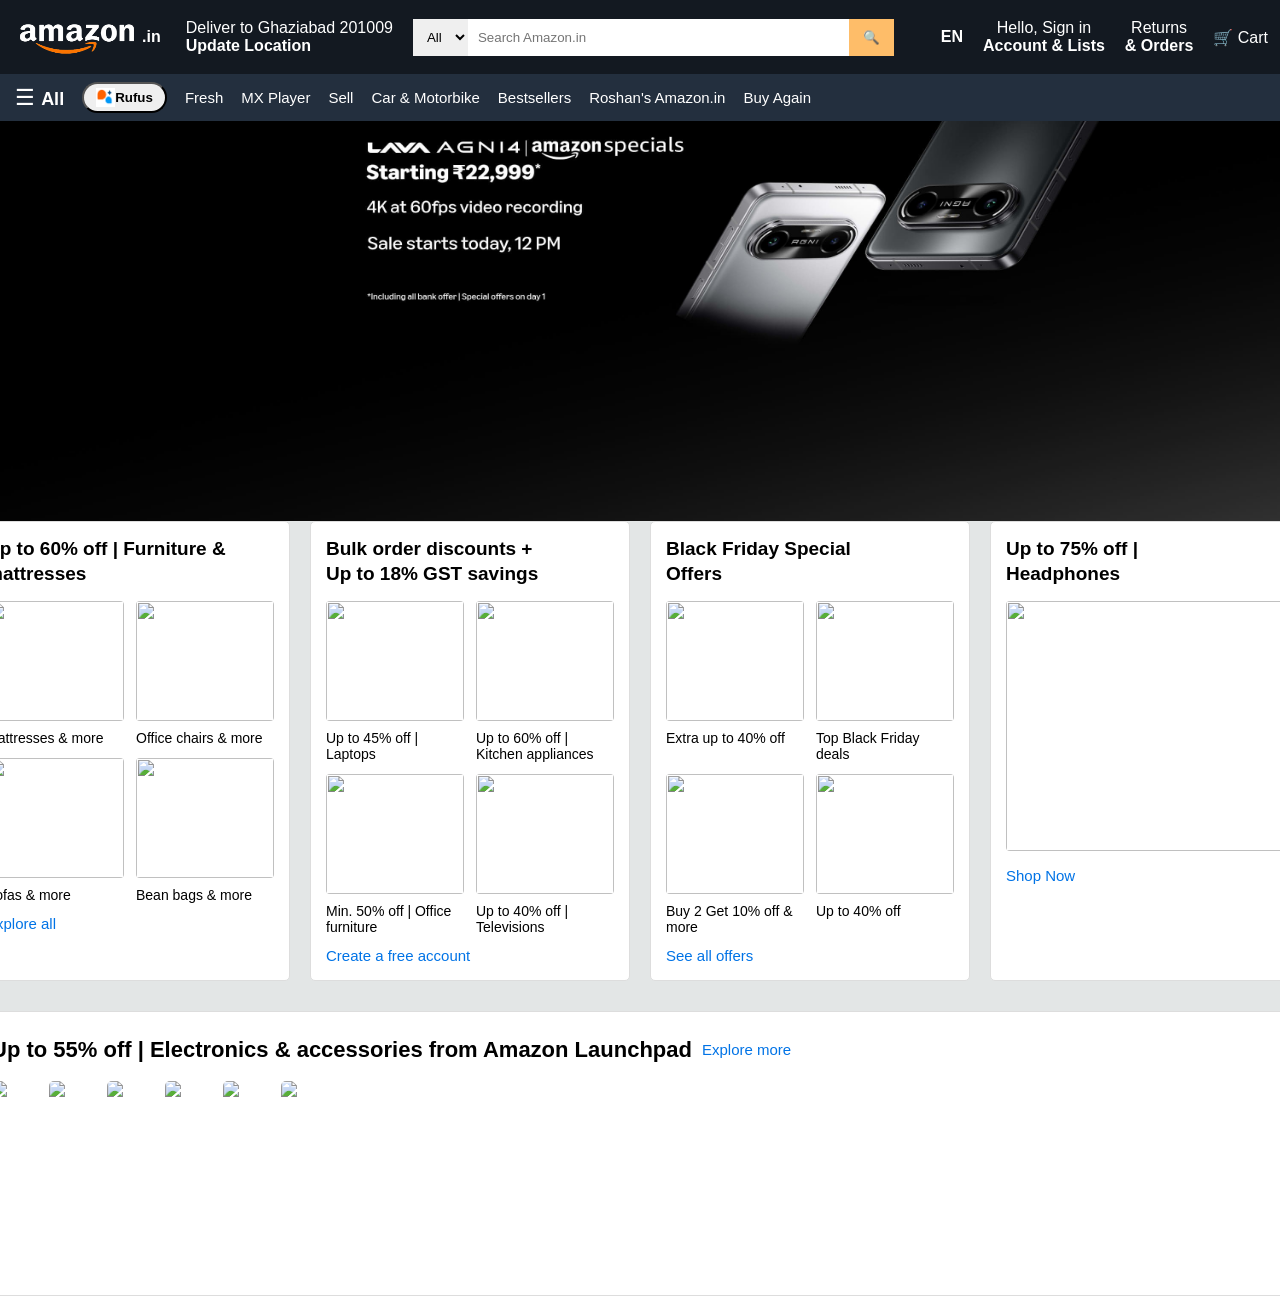
==== amazon.html @ 47388d4d "Amazon" ====
<!DOCTYPE html>
<html lang="en">

<head>
    <meta charset="UTF-8">
    <meta name="viewport" content="width=device-width, initial-scale=1.0">
    <title>Online Shopping Site in India: Shop Online for Mobiles, Books, Watches, Shoes and More - Amazon.in</title>
    <link rel="stylesheet" href="amazon.css">
    <!-- Font Awesome CDN -->
    <link rel="stylesheet" href="https://cdnjs.cloudflare.com/ajax/libs/font-awesome/7.0.1/css/all.min.css" integrity="sha512-2SwdPD6INVrV/lHTZbO2nodKhrnDdJK9/kg2XD1r9uGqPo1cUbujc+IYdlYdEErWNu69gVcYgdxlmVmzTWnetw==" crossorigin="anonymous" referrerpolicy="no-referrer" />
</head>
<link rel="icon" href="https://i.pinimg.com/originals/01/ca/da/01cada77a0a7d326d85b7969fe26a728.jpg">
<link rel="stylesheet" href="https://cdn.jsdelivr.net/gh/junguler/amazon-ember-font/amazonember.css">
</head>

<body>
    <!-- NAVBAR -->
    <header class="navbar">

        <div class="nav-left">

            <div class="logo_container">
                <img class="logo" src="amazon_ico.png" alt="Amazon Logo">
                <span><b>.in</b></span>
            </div>


            <div class="location">
                <p>Deliver to Ghaziabad 201009</p>
                <i class="fa-solid fa-location-dot"></i>
                <strong>Update Location</strong>
            </div>

        </div>

        <div class="nav-center">
            <select class="category">
                <option>All</option>
            </select>
            <input type="text" placeholder="Search Amazon.in">
            <button class="search-btn">🔍</button>
        </div>

        <div class="nav-right">
            <div class="lang">
                <img style="width: 21.6px; height: 16.2px;"
                    src="https://upload.wikimedia.org/wikipedia/en/thumb/4/41/Flag_of_India.svg/1280px-Flag_of_India.svg.png"
                    alt="">
                <h4>EN</h4>
            </div>
            <span><a href="login.html">Hello, Sign in <br>
                <b>Account & Lists</b> <br>
            </a></span>
            <span>Returns <br>
                <b>& Orders</b></span>
            <span class="cart">🛒 Cart</span>
        </div>
        
    </header>
    <div class="subnav">

    <div class="left">
        <div class="menu-icon">&#9776;
             <a href="#"> <b style="font-size: 18px;">All</b></a>
            </div>

          <button style="border-radius: 19px; padding: 4px 12px 4px 12px; display: flex; align-items: center; text-align: center;">
    <img style="width: 19px; height: 19px; display:block; margin:auto;" src="rufus.png" alt="rufus">
    <div><b>Rufus</b></div>
</button>


        <a href="#">Fresh</a>
        <a href="#">MX Player</a>
        <a href="#">Sell</a>
        <a href="#">Car & Motorbike</a>
        <a href="#">Bestsellers</a>
        <a href="#">Roshan's Amazon.in</a>
        <a href="#">Buy Again</a>

    </div>

    <div class="right">
        <img style="width: 400; height: 39;" src="https://m.media-amazon.com/images/G/31/Events/img25/Nimesh/BFCM25_PC_SWM_LN_1x._CB777509482_.jpg" alt="">
    </div>

</div>


    <!-- HERO IMAGE -->
    <section class="hero">
        <img src="product_banner.jpg">
    </section>

    <div class="main_content">
        <div class="product_box">

        <!-- BOX 1 -->
        <div class="box">
            <h2>Up to 60% off | Furniture & mattresses</h2>
            <div class="grid">
                <div class="item">
                    <img
                        src="https://images-eu.ssl-images-amazon.com/images/G/31/IMG20/Furniture/2023/PCQC_new/Mattresses._SY116_CB573440912_.jpg">
                    <p>Mattresses & more</p>
                </div>
                <div class="item">
                    <img
                        src="https://images-eu.ssl-images-amazon.com/images/G/31/IMG20/Furniture/2023/PCQC_new/Office_chairs._SY116_CB573440912_.jpg">
                    <p>Office chairs & more</p>
                </div>
                <div class="item">
                    <img
                        src="https://images-eu.ssl-images-amazon.com/images/G/31/IMG20/Furniture/2023/PCQC_new/Sofas._SY116_CB573440912_.jpg">
                    <p>Sofas & more</p>
                </div>
                <div class="item">
                    <img
                        src="https://images-eu.ssl-images-amazon.com/images/G/31/IMG20/Furniture/2023/PCQC_new/Bean_bags._SY116_CB573440912_.jpg">
                    <p>Bean bags & more</p>
                </div>
            </div>
            <a href="#" class="link">Explore all</a>
        </div>

        <!-- BOX 2 -->
        <div class="box">
            <h2>Bulk order discounts +<br>Up to 18% GST savings</h2>
            <div class="grid">
                <div class="item">
                    <img
                        src="https://images-eu.ssl-images-amazon.com/images/G/31/AmazonBusiness/img25/nov/bau/ain/gw/Laptops_186_116_10._SY116_CB777673831_.jpg">
                    <p>Up to 45% off | Laptops</p>
                </div>
                <div class="item">
                    <img
                        src="https://images-eu.ssl-images-amazon.com/images/G/31/AmazonBusiness/img25/nov/bau/ain/gw/KitchenAppliances_186_116_10._SY116_CB777673831_.jpg">
                    <p>Up to 60% off | Kitchen appliances</p>
                </div>
                <div class="item">
                    <img
                        src="https://images-eu.ssl-images-amazon.com/images/G/31/AmazonBusiness/img25/nov/bau/ain/gw/OfficeChairs_186_116_10._SY116_CB777673831_.jpg">
                    <p>Min. 50% off | Office furniture</p>
                </div>
                <div class="item">
                    <img
                        src="https://images-eu.ssl-images-amazon.com/images/G/31/AmazonBusiness/img25/nov/bau/ain/gw/TV_186_116_10._SY116_CB777675154_.jpg">
                    <p>Up to 40% off | Televisions</p>
                </div>
            </div>
            <a href="#" class="link">Create a free account</a>
        </div>

        <!-- BOX 3 -->
        <div class="box">
            <h2>Black Friday Special<br>Offers</h2>
            <div class="grid">
                <div class="item">
                    <img
                        src="https://images-eu.ssl-images-amazon.com/images/G/31/IN-Events/Shankhadip/AugArt24_Logo_75x75/BFCM25_GW_PC_QC_Coupons_1x_V2._SY116_CB777701842_.jpg">
                    <p>Extra up to 40% off</p>
                </div>
                <div class="item">
                    <img
                        src="https://images-eu.ssl-images-amazon.com/images/G/31/IN-Events/Shankhadip/AugArt24_Logo_75x75/BFCM25_GW_PC_QC_BB_1x_V2._SY116_CB777701842_.jpg">
                    <p>Top Black Friday deals</p>
                </div>
                <div class="item">
                    <img
                        src="https://images-eu.ssl-images-amazon.com/images/G/31/IN-Events/Shankhadip/AugArt24_Logo_75x75/BFCM25_GW_PC_QC_BXGY_1x_V2._SY116_CB777701842_.jpg">
                    <p>Buy 2 Get 10% off & more</p>
                </div>
                <div class="item">
                    <img
                        src="https://images-eu.ssl-images-amazon.com/images/G/31/IN-Events/Shankhadip/AugArt24_Logo_75x75/BFCM25_GW_PC_QC_Combos_1x_V2._SY116_CB777701842_.jpg">
                    <p>Up to 40% off</p>
                </div>
            </div>
            <a href="#" class="link">See all offers</a>
        </div>

        <!-- BOX 4 -->
        <div class="box">
            <h2>Up to 75% off |<br>Headphones</h2>
            <img src="https://images-eu.ssl-images-amazon.com/images/G/31/img24/MSO5/Boat_PC_CC_758x608_1x._SY304_CB564383870_.jpg"
                class="big-img">
            <a href="#" class="link">Shop Now</a>
        </div>

    </div>

    <div class="slider-box">

        <div class="slider-header">
            <h2>Up to 55% off | Electronics & accessories from Amazon Launchpad</h2>
            <a href="#" class="explore">Explore more</a>
        </div>

        <div class="slider">

            <img src="https://m.media-amazon.com/images/I/71YctMdZFwL._AC_SY200_.jpg">
            <img src="https://m.media-amazon.com/images/I/61VNrxxDViL._AC_SY200_.jpg">
            <img src="https://m.media-amazon.com/images/I/610u6b24sTL._AC_SY200_.jpg">
            <img src="https://m.media-amazon.com/images/I/51QBJ9HgzwL._AC_SY200_.jpg">
            <img src="https://m.media-amazon.com/images/I/71FuZ8eekQL._AC_SY200_.jpg">
            <img src="https://m.media-amazon.com/images/I/619C4uZrF3L._AC_SY200_.jpg">

        </div>

    </div>
    </div>

</body>

</html>
---- amazon.css ----
* {
    margin: 0;
    padding: 0;
    box-sizing: border-box;
}

body {
    font-family: "Amazon Ember", Arial, sans-serif;
    background: #E3E6E6;
}

/* NAVBAR */
.navbar {
    display: flex;
    justify-content: space-between;
    align-items: center;
    background: #131921;
    color: white;
    padding: 12px;
}

.nav-left {
    display: flex;
    flex-direction: row;
    align-items: center;
    text-decoration: none;
    gap: 10px;
}

a{
    text-decoration: none;
    color: inherit;
}

.logo_container {
    display: flex;
    flex-direction: row;
    justify-content: center;
    align-items: center;
    
}

.logo {

    width: 130px;
    height: 50px;
}

.location {
    margin-left: 15px;
}

.nav-center {
    display: flex;
    flex: 1;
    margin: 5px 20px;
}

.nav-center input {
    padding: 10px;
    flex: 1;
    border: none;
}

.lang {
    display: flex;
    align-items: center;
    gap: 5px;
}

.category {
    padding: 10px;
    border: none;
}

.search-btn {
    padding: 10px 14px;
    background: #febd69;
    border: none;
    cursor: pointer;
}

.nav-right {
    display: flex;
    align-items: center;
    gap: 20px;
}

.nav-right span {
    text-align: center;
    align-items: center;
}

body {
    margin: 0;
    font-family: Arial, sans-serif;
}

/* SUB NAVBAR */
.subnav {
    background: #232f3e;
    color: white;
    display: flex;
    justify-content: space-between;
    align-items: center;
    padding: 8px 15px;
    font-size: 16px;
    white-space: nowrap;
}

/* LEFT SECTION */
.left {
    display: flex;
    align-items: center;
    gap: 18px;
}

/* MENU ICON */
.menu-icon {
    font-size: 22px;
    cursor: pointer;
}

/* LINKS */
.left a {
    color: #ffffff;
    text-decoration: none;
    font-size: 15px;
}

.left a:hover {
    text-decoration: underline;
}

/* RUFUS LOGO */
.rufus {
    display: flex;
    justify-content: center;
    align-items: center;
    gap: 5px;
}

.rufus img {
    width: 25px;
    height: 25px;
}

/* RIGHT SIDE */
.right {
    display: flex;
    align-items: center;
    gap: 8px;
}

.sale {
    color: #ffffff;
    font-weight: bold;
    font-size: 16px;
    text-decoration: none;
}

.live {
    color: #ffffffb7;
    font-size: 14px;
}

.arrow {
    font-size: 22px;
    color: #ffffff;
}


.hero img {
    width: 100%;
    height: 400px;
    display: block;
}

.main_content {
    display: flex;
    flex-direction: column;
    gap: 30px;
    justify-content: center;
    align-items: center;
}

/* PRODUCT GRID */
.product_box {
    display: flex;
    gap: 20px;
    justify-content: center;
}

/* INDIVIDUAL BOX */
.box {
    width: 320px;
    background: #fff;
    padding: 15px;
    border-radius: 5px;
    border: 1px solid #ddd;
}

/* HEADING */
.box h2 {
    font-size: 19px;
    margin-bottom: 15px;
    line-height: 1.3;
}

/* 2×2 GRID INSIDE BOX */
.grid {
    display: grid;
    grid-template-columns: 1fr 1fr;
    gap: 12px;
}

/* IMAGES */
.item img {
    width: 100%;
    height: 120px;
    object-fit: cover;
    border-radius: 4px;
}

.item p {
    font-size: 14px;
    margin-top: 5px;
}

/* LARGE IMAGE (Headphones box) */
.big-img {
    width: 100%;
    height: 250px;
    object-fit: cover;
    border-radius: 4px;
}

/* LINKS */
.link {
    display: inline-block;
    margin-top: 12px;
    font-size: 15px;
    text-decoration: none;
    color: #0073e6;
}

.link:hover {
    text-decoration: underline;
}

/* OUTER BOX */
.slider-box {
    display: flex;
    flex-direction: column;
    justify-content: center;
    width: 1340px;
    height: 285px;
    background: white;
    padding: 20px;
    border: 1px solid #ddd;
    border-radius: 5px;
    position: relative;
}

/* HEADER TEXT + LINK */
.slider-header {
    display: flex;
    align-items: center;
    gap: 10px;
}

.slider-header h2 {
    font-size: 22px;
    font-weight: 600;
}

.explore {
    color: #0073e6;
    font-size: 15px;
    text-decoration: none;
}

.explore:hover {
    text-decoration: underline;
}

/* SLIDER IMAGES */
.slider {
    margin-top: 18px;
    display: flex;
    gap: 42px;
    overflow-x: scroll;
    scroll-behavior: smooth;
    padding-bottom: 10px;
}

.slider::-webkit-scrollbar {
    display: none;  /* hide scrollbar */
}

.slider img {
    height: 180px;
    width: auto;
    border-radius: 5px;
    flex-shrink: 0;
}

/* RIGHT ARROW */
.arrow {
    position: absolute;
    right: 0;
    top: 50%;
    transform: translateY(-50%);
    width: 45px;
    height: 80px;
    background: white;
    border: 1px solid #ccc;
    border-radius: 5px 0 0 5px;
    font-size: 35px;
    display: flex;
    align-items: center;
    justify-content: center;
    cursor: pointer;
    color: #444;
}
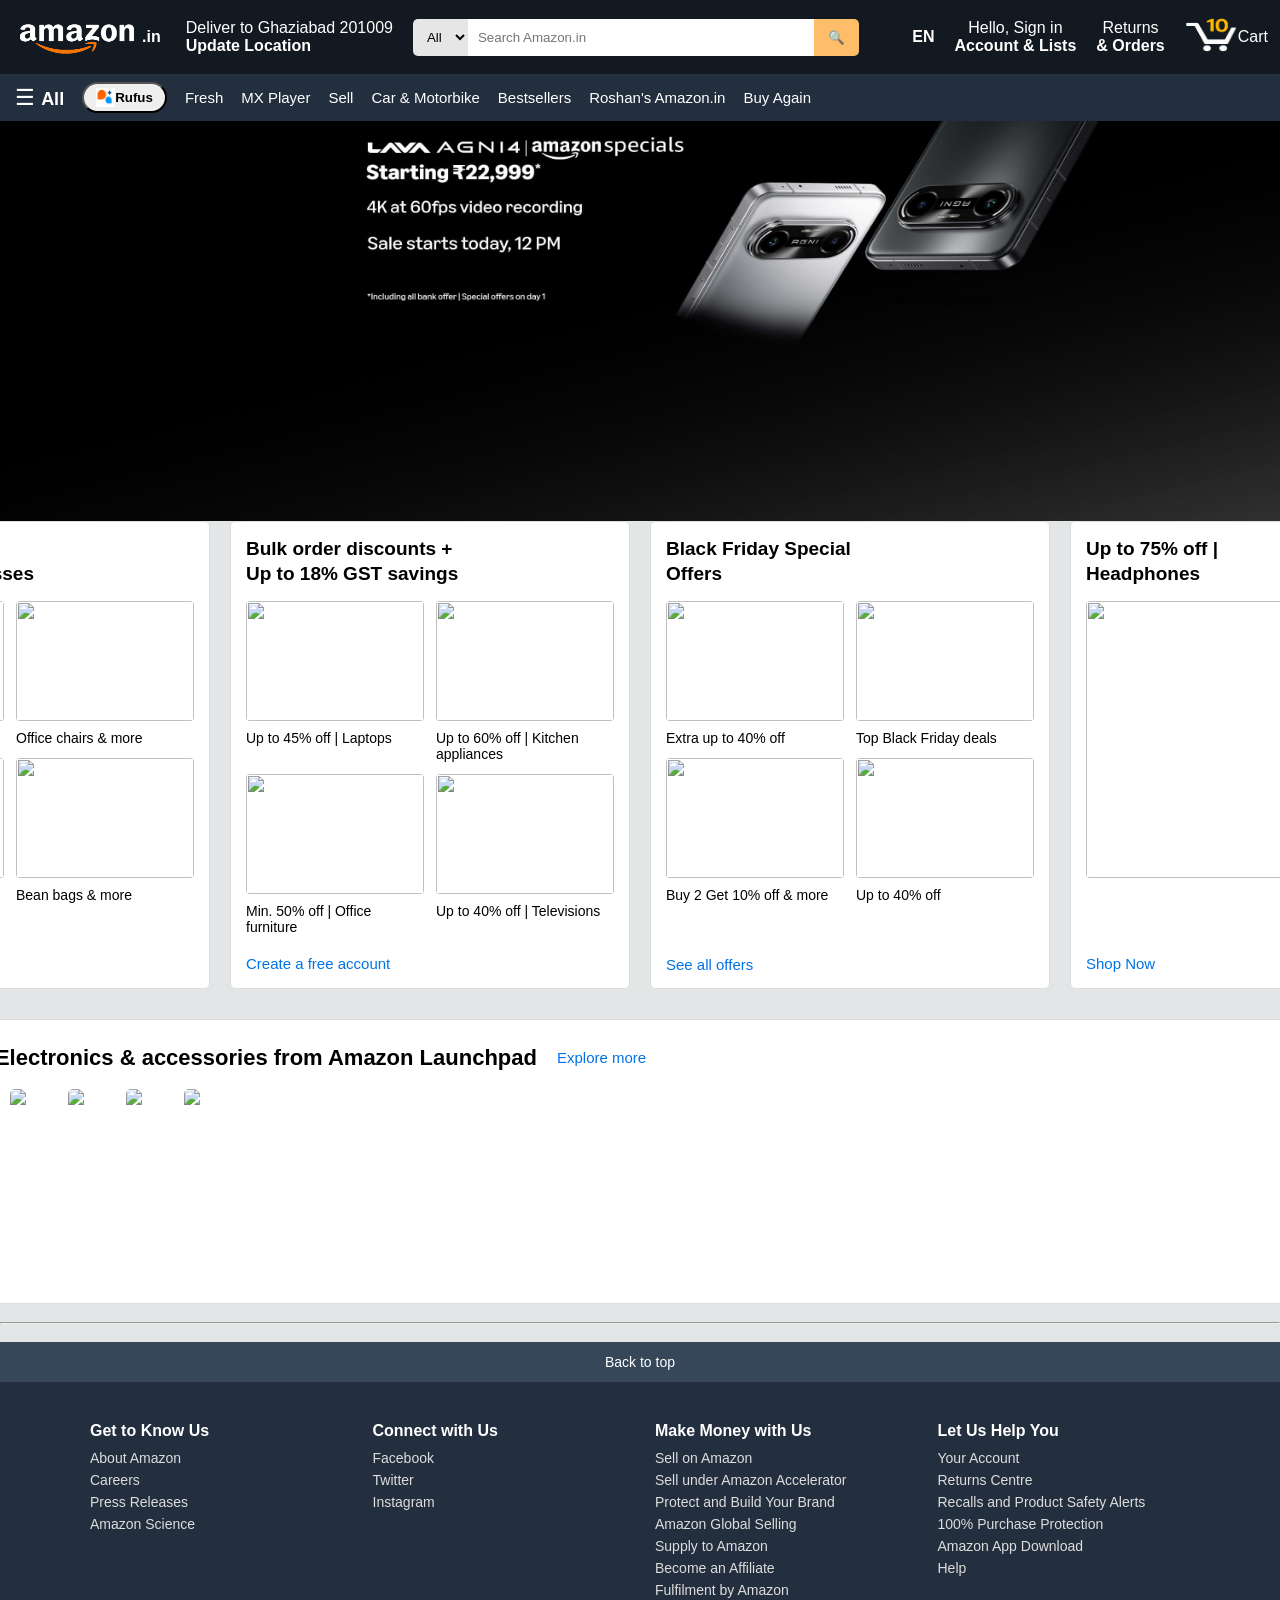
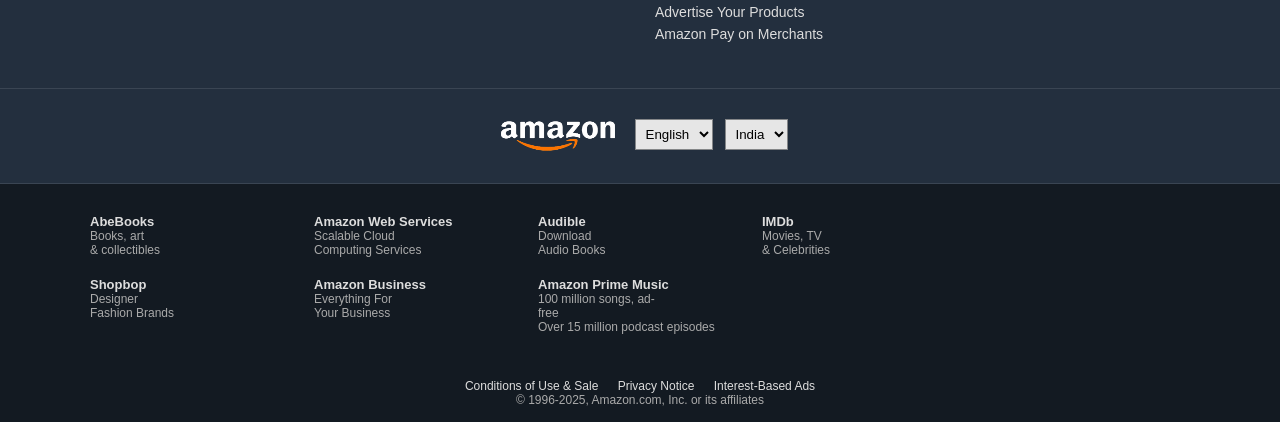
==== commit 1e2f1c1f: "cart" ====
--- a/amazon.html
+++ b/amazon.html
@@ -6,8 +6,8 @@
     <meta name="viewport" content="width=device-width, initial-scale=1.0">
     <title>Online Shopping Site in India: Shop Online for Mobiles, Books, Watches, Shoes and More - Amazon.in</title>
     <link rel="stylesheet" href="amazon.css">
-    <!-- Font Awesome CDN -->
     <link rel="stylesheet" href="https://cdnjs.cloudflare.com/ajax/libs/font-awesome/7.0.1/css/all.min.css" integrity="sha512-2SwdPD6INVrV/lHTZbO2nodKhrnDdJK9/kg2XD1r9uGqPo1cUbujc+IYdlYdEErWNu69gVcYgdxlmVmzTWnetw==" crossorigin="anonymous" referrerpolicy="no-referrer" />
+    <link rel="stylesheet" href="https://cdnjs.cloudflare.com/ajax/libs/font-awesome/5.15.4/css/all.min.css">
 </head>
 <link rel="icon" href="https://i.pinimg.com/originals/01/ca/da/01cada77a0a7d326d85b7969fe26a728.jpg">
 <link rel="stylesheet" href="https://cdn.jsdelivr.net/gh/junguler/amazon-ember-font/amazonember.css">
@@ -48,43 +48,47 @@
                     alt="">
                 <h4>EN</h4>
             </div>
-            <span><a href="login.html">Hello, Sign in <br>
-                <b>Account & Lists</b> <br>
-            </a></span>
+            <span class="login"><a href="login.html">Hello, Sign in <br>
+                    <b>Account & Lists</b> <br>
+                </a></span>
             <span>Returns <br>
                 <b>& Orders</b></span>
-            <span class="cart">🛒 Cart</span>
-        </div>
-        
+            <span class="cart">
+                <img id="img-cart" src="cart.png" alt=""> Cart</span>
+        </div>
+
     </header>
     <div class="subnav">
 
-    <div class="left">
-        <div class="menu-icon">&#9776;
-             <a href="#"> <b style="font-size: 18px;">All</b></a>
-            </div>
-
-          <button style="border-radius: 19px; padding: 4px 12px 4px 12px; display: flex; align-items: center; text-align: center;">
-    <img style="width: 19px; height: 19px; display:block; margin:auto;" src="rufus.png" alt="rufus">
-    <div><b>Rufus</b></div>
-</button>
-
-
-        <a href="#">Fresh</a>
-        <a href="#">MX Player</a>
-        <a href="#">Sell</a>
-        <a href="#">Car & Motorbike</a>
-        <a href="#">Bestsellers</a>
-        <a href="#">Roshan's Amazon.in</a>
-        <a href="#">Buy Again</a>
-
-    </div>
-
-    <div class="right">
-        <img style="width: 400; height: 39;" src="https://m.media-amazon.com/images/G/31/Events/img25/Nimesh/BFCM25_PC_SWM_LN_1x._CB777509482_.jpg" alt="">
-    </div>
-
-</div>
+        <div class="left">
+            <div class="menu-icon">&#9776;
+                <a href="#"> <b style="font-size: 18px;">All</b></a>
+            </div>
+
+            <button
+                style="border-radius: 19px; padding: 4px 12px 4px 12px; display: flex; align-items: center; text-align: center;">
+                <img style="width: 19px; height: 19px; display:block; margin:auto;" src="rufus.png" alt="rufus">
+                <div><b>Rufus</b></div>
+            </button>
+
+
+            <a href="#">Fresh</a>
+            <a href="#">MX Player</a>
+            <a href="#">Sell</a>
+            <a href="#">Car & Motorbike</a>
+            <a href="#">Bestsellers</a>
+            <a href="#">Roshan's Amazon.in</a>
+            <a href="#">Buy Again</a>
+
+        </div>
+
+        <div class="right">
+            <img style="width: 400; height: 39;"
+                src="https://m.media-amazon.com/images/G/31/Events/img25/Nimesh/BFCM25_PC_SWM_LN_1x._CB777509482_.jpg"
+                alt="">
+        </div>
+
+    </div>
 
 
     <!-- HERO IMAGE -->
@@ -95,121 +99,203 @@
     <div class="main_content">
         <div class="product_box">
 
-        <!-- BOX 1 -->
-        <div class="box">
-            <h2>Up to 60% off | Furniture & mattresses</h2>
-            <div class="grid">
-                <div class="item">
-                    <img
-                        src="https://images-eu.ssl-images-amazon.com/images/G/31/IMG20/Furniture/2023/PCQC_new/Mattresses._SY116_CB573440912_.jpg">
-                    <p>Mattresses & more</p>
+            <!-- BOX 1 -->
+            <div class="box">
+                <h2>Up to 60% off | <br> Furniture & mattresses</h2>
+                <div class="grid">
+                    <div class="item">
+                        <img
+                            src="https://images-eu.ssl-images-amazon.com/images/G/31/IMG20/Furniture/2023/PCQC_new/Mattresses._SY116_CB573440912_.jpg">
+                        <p>Mattresses & more</p>
+                    </div>
+                    <div class="item">
+                        <img
+                            src="https://images-eu.ssl-images-amazon.com/images/G/31/IMG20/Furniture/2023/PCQC_new/Office_chairs._SY116_CB573440912_.jpg">
+                        <p>Office chairs & more</p>
+                    </div>
+                    <div class="item">
+                        <img
+                            src="https://images-eu.ssl-images-amazon.com/images/G/31/IMG20/Furniture/2023/PCQC_new/Sofas._SY116_CB573440912_.jpg">
+                        <p>Sofas & more</p>
+                    </div>
+                    <div class="item">
+                        <img
+                            src="https://images-eu.ssl-images-amazon.com/images/G/31/IMG20/Furniture/2023/PCQC_new/Bean_bags._SY116_CB573440912_.jpg">
+                        <p>Bean bags & more</p>
+                    </div>
                 </div>
-                <div class="item">
-                    <img
-                        src="https://images-eu.ssl-images-amazon.com/images/G/31/IMG20/Furniture/2023/PCQC_new/Office_chairs._SY116_CB573440912_.jpg">
-                    <p>Office chairs & more</p>
+                <div class="btn-card">
+                    <a href="#" class="link1">Explore all</a>
+                </div> 
+            </div>
+
+            <!-- BOX 2 -->
+            <div class="box">
+                <h2>Bulk order discounts +<br>Up to 18% GST savings</h2>
+                <div class="grid">
+                    <div class="item">
+                        <img
+                            src="https://images-eu.ssl-images-amazon.com/images/G/31/AmazonBusiness/img25/nov/bau/ain/gw/Laptops_186_116_10._SY116_CB777673831_.jpg">
+                        <p>Up to 45% off | Laptops</p>
+                    </div>
+                    <div class="item">
+                        <img
+                            src="https://images-eu.ssl-images-amazon.com/images/G/31/AmazonBusiness/img25/nov/bau/ain/gw/KitchenAppliances_186_116_10._SY116_CB777673831_.jpg">
+                        <p>Up to 60% off | Kitchen appliances</p>
+                    </div>
+                    <div class="item">
+                        <img
+                            src="https://images-eu.ssl-images-amazon.com/images/G/31/AmazonBusiness/img25/nov/bau/ain/gw/OfficeChairs_186_116_10._SY116_CB777673831_.jpg">
+                        <p>Min. 50% off | Office furniture</p>
+                    </div>
+                    <div class="item">
+                        <img
+                            src="https://images-eu.ssl-images-amazon.com/images/G/31/AmazonBusiness/img25/nov/bau/ain/gw/TV_186_116_10._SY116_CB777675154_.jpg">
+                        <p>Up to 40% off | Televisions</p>
+                    </div>
                 </div>
-                <div class="item">
-                    <img
-                        src="https://images-eu.ssl-images-amazon.com/images/G/31/IMG20/Furniture/2023/PCQC_new/Sofas._SY116_CB573440912_.jpg">
-                    <p>Sofas & more</p>
+                <a href="#" class="link2">Create a free account</a>
+            </div>
+
+            <!-- BOX 3 -->
+            <div class="box">
+                <h2>Black Friday Special<br>Offers</h2>
+                <div class="grid">
+                    <div class="item">
+                        <img
+                            src="https://images-eu.ssl-images-amazon.com/images/G/31/IN-Events/Shankhadip/AugArt24_Logo_75x75/BFCM25_GW_PC_QC_Coupons_1x_V2._SY116_CB777701842_.jpg">
+                        <p>Extra up to 40% off</p>
+                    </div>
+                    <div class="item">
+                        <img
+                            src="https://images-eu.ssl-images-amazon.com/images/G/31/IN-Events/Shankhadip/AugArt24_Logo_75x75/BFCM25_GW_PC_QC_BB_1x_V2._SY116_CB777701842_.jpg">
+                        <p>Top Black Friday deals</p>
+                    </div>
+                    <div class="item">
+                        <img
+                            src="https://images-eu.ssl-images-amazon.com/images/G/31/IN-Events/Shankhadip/AugArt24_Logo_75x75/BFCM25_GW_PC_QC_BXGY_1x_V2._SY116_CB777701842_.jpg">
+                        <p>Buy 2 Get 10% off & more</p>
+                    </div>
+                    <div class="item">
+                        <img
+                            src="https://images-eu.ssl-images-amazon.com/images/G/31/IN-Events/Shankhadip/AugArt24_Logo_75x75/BFCM25_GW_PC_QC_Combos_1x_V2._SY116_CB777701842_.jpg">
+                        <p>Up to 40% off</p>
+                    </div>
                 </div>
-                <div class="item">
-                    <img
-                        src="https://images-eu.ssl-images-amazon.com/images/G/31/IMG20/Furniture/2023/PCQC_new/Bean_bags._SY116_CB573440912_.jpg">
-                    <p>Bean bags & more</p>
-                </div>
-            </div>
-            <a href="#" class="link">Explore all</a>
-        </div>
-
-        <!-- BOX 2 -->
-        <div class="box">
-            <h2>Bulk order discounts +<br>Up to 18% GST savings</h2>
-            <div class="grid">
-                <div class="item">
-                    <img
-                        src="https://images-eu.ssl-images-amazon.com/images/G/31/AmazonBusiness/img25/nov/bau/ain/gw/Laptops_186_116_10._SY116_CB777673831_.jpg">
-                    <p>Up to 45% off | Laptops</p>
-                </div>
-                <div class="item">
-                    <img
-                        src="https://images-eu.ssl-images-amazon.com/images/G/31/AmazonBusiness/img25/nov/bau/ain/gw/KitchenAppliances_186_116_10._SY116_CB777673831_.jpg">
-                    <p>Up to 60% off | Kitchen appliances</p>
-                </div>
-                <div class="item">
-                    <img
-                        src="https://images-eu.ssl-images-amazon.com/images/G/31/AmazonBusiness/img25/nov/bau/ain/gw/OfficeChairs_186_116_10._SY116_CB777673831_.jpg">
-                    <p>Min. 50% off | Office furniture</p>
-                </div>
-                <div class="item">
-                    <img
-                        src="https://images-eu.ssl-images-amazon.com/images/G/31/AmazonBusiness/img25/nov/bau/ain/gw/TV_186_116_10._SY116_CB777675154_.jpg">
-                    <p>Up to 40% off | Televisions</p>
-                </div>
-            </div>
-            <a href="#" class="link">Create a free account</a>
-        </div>
-
-        <!-- BOX 3 -->
-        <div class="box">
-            <h2>Black Friday Special<br>Offers</h2>
-            <div class="grid">
-                <div class="item">
-                    <img
-                        src="https://images-eu.ssl-images-amazon.com/images/G/31/IN-Events/Shankhadip/AugArt24_Logo_75x75/BFCM25_GW_PC_QC_Coupons_1x_V2._SY116_CB777701842_.jpg">
-                    <p>Extra up to 40% off</p>
-                </div>
-                <div class="item">
-                    <img
-                        src="https://images-eu.ssl-images-amazon.com/images/G/31/IN-Events/Shankhadip/AugArt24_Logo_75x75/BFCM25_GW_PC_QC_BB_1x_V2._SY116_CB777701842_.jpg">
-                    <p>Top Black Friday deals</p>
-                </div>
-                <div class="item">
-                    <img
-                        src="https://images-eu.ssl-images-amazon.com/images/G/31/IN-Events/Shankhadip/AugArt24_Logo_75x75/BFCM25_GW_PC_QC_BXGY_1x_V2._SY116_CB777701842_.jpg">
-                    <p>Buy 2 Get 10% off & more</p>
-                </div>
-                <div class="item">
-                    <img
-                        src="https://images-eu.ssl-images-amazon.com/images/G/31/IN-Events/Shankhadip/AugArt24_Logo_75x75/BFCM25_GW_PC_QC_Combos_1x_V2._SY116_CB777701842_.jpg">
-                    <p>Up to 40% off</p>
-                </div>
-            </div>
-            <a href="#" class="link">See all offers</a>
-        </div>
-
-        <!-- BOX 4 -->
-        <div class="box">
-            <h2>Up to 75% off |<br>Headphones</h2>
-            <img src="https://images-eu.ssl-images-amazon.com/images/G/31/img24/MSO5/Boat_PC_CC_758x608_1x._SY304_CB564383870_.jpg"
-                class="big-img">
-            <a href="#" class="link">Shop Now</a>
-        </div>
-
-    </div>
-
-    <div class="slider-box">
-
-        <div class="slider-header">
-            <h2>Up to 55% off | Electronics & accessories from Amazon Launchpad</h2>
-            <a href="#" class="explore">Explore more</a>
-        </div>
-
-        <div class="slider">
-
-            <img src="https://m.media-amazon.com/images/I/71YctMdZFwL._AC_SY200_.jpg">
-            <img src="https://m.media-amazon.com/images/I/61VNrxxDViL._AC_SY200_.jpg">
-            <img src="https://m.media-amazon.com/images/I/610u6b24sTL._AC_SY200_.jpg">
-            <img src="https://m.media-amazon.com/images/I/51QBJ9HgzwL._AC_SY200_.jpg">
-            <img src="https://m.media-amazon.com/images/I/71FuZ8eekQL._AC_SY200_.jpg">
-            <img src="https://m.media-amazon.com/images/I/619C4uZrF3L._AC_SY200_.jpg">
-
-        </div>
-
-    </div>
+                <a href="#" class="link3">See all offers</a>
+            </div>
+
+            <!-- BOX 4 -->
+            <div class="box">
+                <h2>Up to 75% off |<br>Headphones</h2>
+                <img src="https://images-eu.ssl-images-amazon.com/images/G/31/img24/MSO5/Boat_PC_CC_758x608_1x._SY304_CB564383870_.jpg"
+                    class="big-img">
+                <a href="#" class="link4">Shop Now</a>
+            </div>
+
+        </div>
+
+        <div class="slider-box">
+
+            <div class="slider-header">
+                <h2>Up to 55% off | Electronics & accessories from Amazon Launchpad</h2>
+                <a href="#" class="explore">Explore more</a>
+            </div>
+
+            <div class="slider">
+
+                <img src="https://m.media-amazon.com/images/I/71YctMdZFwL._AC_SY200_.jpg">
+                <img src="https://m.media-amazon.com/images/I/61VNrxxDViL._AC_SY200_.jpg">
+                <img src="https://m.media-amazon.com/images/I/610u6b24sTL._AC_SY200_.jpg">
+                <img src="https://m.media-amazon.com/images/I/51QBJ9HgzwL._AC_SY200_.jpg">
+                <img src="https://m.media-amazon.com/images/I/71FuZ8eekQL._AC_SY200_.jpg">
+                <img src="https://m.media-amazon.com/images/I/619C4uZrF3L._AC_SY200_.jpg">
+                <img src="https://m.media-amazon.com/images/I/71h7fLNEQPL._AC_SY195_.jpg">
+
+            </div>
+
+        </div>
+    </div>
+    
+    <br>
+        <hr>
+    <br>
+
+    <div class="footer-top">Back to top</div>
+
+    <footer class="footer-main">
+        <div class="footer-cols">
+            <div>
+                <h4>Get to Know Us</h4>
+                <a href="#">About Amazon</a>
+                <a href="#">Careers</a>
+                <a href="#">Press Releases</a>
+                <a href="#">Amazon Science</a>
+            </div>
+            <div>
+                <h4>Connect with Us</h4>
+                <a href="#">Facebook</a>
+                <a href="#">Twitter</a>
+                <a href="#">Instagram</a>
+            </div>
+            <div>
+                <h4>Make Money with Us</h4>
+                <a href="#">Sell on Amazon</a>
+                <a href="#">Sell under Amazon Accelerator</a>
+                <a href="#">Protect and Build Your Brand</a>
+                <a href="#">Amazon Global Selling</a>
+                <a href="#">Supply to Amazon</a>
+                <a href="#">Become an Affiliate</a>
+                <a href="#">Fulfilment by Amazon</a>
+                <a href="#">Advertise Your Products</a>
+                <a href="#">Amazon Pay on Merchants</a>
+            </div>
+            <div>
+                <h4>Let Us Help You</h4>
+                <a href="#">Your Account</a>
+                <a href="#">Returns Centre</a>
+                <a href="#">Recalls and Product Safety Alerts</a>
+                <a href="#">100% Purchase Protection</a>
+                <a href="#">Amazon App Download</a>
+                <a href="#">Help</a>
+            </div>
+        </div>
+    </footer>
+
+    <div class="footer-mid">
+        <div class="lang">
+            <span class="logo">
+                <img class="logo" src="amazon_ico.png" alt="">
+            </span>
+            <select>
+                <option>English</option>
+            </select>
+            <select>
+                <img src="" alt="">
+                <option>India</option>
+            </select>
+        </div>
+    </div>
+
+    <div class="footer-services">
+        <div class="services-grid">
+            <div><strong>AbeBooks</strong><span>Books, art <br> & collectibles</span></div>
+            <div><strong>Amazon Web Services</strong><span>Scalable Cloud <br> Computing Services</span></div>
+            <div><strong>Audible</strong><span>Download <br> Audio Books</span></div>
+            <div><strong>IMDb</strong><span>Movies, TV <br> & Celebrities</span></div>
+            <br>
+            <div><strong>Shopbop</strong><span>Designer <br> Fashion Brands</span></div>
+            <div><strong>Amazon Business</strong><span>Everything For <br> Your Business</span></div>
+            <div><strong>Amazon Prime Music</strong><span>100 million songs, ad‑ <br>free <br> Over 15 million podcast episodes</span></div>
+        </div>
+    </div>
+
+    <div class="footer-bottom">
+        <a href="#">Conditions of Use & Sale</a>
+        <a href="#">Privacy Notice</a>
+        <a href="#">Interest‑Based Ads</a><br>
+        © 1996‑2025, Amazon.com, Inc. or its affiliates
     </div>
 
 </body>
-
 </html>
--- a/amazon.css
+++ b/amazon.css
@@ -5,7 +5,7 @@
 }
 
 body {
-    font-family: "Amazon Ember", Arial, sans-serif;
+    font-family: Arial, Helvetica, sans-serif;
     background: #E3E6E6;
 }
 
@@ -27,17 +27,12 @@
     gap: 10px;
 }
 
-a{
-    text-decoration: none;
-    color: inherit;
-}
-
 .logo_container {
     display: flex;
     flex-direction: row;
     justify-content: center;
     align-items: center;
-    
+
 }
 
 .logo {
@@ -71,12 +66,14 @@
 .category {
     padding: 10px;
     border: none;
+    border-radius: 5px 0 0 5px;
 }
 
 .search-btn {
     padding: 10px 14px;
     background: #febd69;
     border: none;
+    border-radius: 0 5px 5px 0;
     cursor: pointer;
 }
 
@@ -91,9 +88,19 @@
     align-items: center;
 }
 
-body {
-    margin: 0;
-    font-family: Arial, sans-serif;
+a{
+    text-decoration: none;
+    color: white;
+
+}
+
+.cart{
+    display: flex;  
+}
+
+#img-cart{
+    width: 53px;
+    height: 50px;
 }
 
 /* SUB NAVBAR */
@@ -121,7 +128,6 @@
     cursor: pointer;
 }
 
-/* LINKS */
 .left a {
     color: #ffffff;
     text-decoration: none;
@@ -184,7 +190,7 @@
     align-items: center;
 }
 
-/* PRODUCT GRID */
+/* PRODUCT */
 .product_box {
     display: flex;
     gap: 20px;
@@ -193,7 +199,7 @@
 
 /* INDIVIDUAL BOX */
 .box {
-    width: 320px;
+    width: 400px;
     background: #fff;
     padding: 15px;
     border-radius: 5px;
@@ -206,6 +212,7 @@
     margin-bottom: 15px;
     line-height: 1.3;
 }
+
 
 /* 2×2 GRID INSIDE BOX */
 .grid {
@@ -230,15 +237,36 @@
 /* LARGE IMAGE (Headphones box) */
 .big-img {
     width: 100%;
-    height: 250px;
+    height: 277px;
     object-fit: cover;
     border-radius: 4px;
 }
 
 /* LINKS */
-.link {
-    display: inline-block;
-    margin-top: 12px;
+.link1 {
+    display: flex;
+    margin-top: 50px;
+    font-size: 15px;
+    text-decoration: none;
+    color: #0073e6;
+}
+.link2 {
+    display: flex;
+    margin-top: 20px;
+    font-size: 15px;
+    text-decoration: none;
+    color: #0073e6;
+}
+.link3 {
+    display: flex;
+    margin-top: 53px;
+    font-size: 15px;
+    text-decoration: none;
+    color: #0073e6;
+}
+.link4 {
+    display: flex;
+    margin-top: 73px;
     font-size: 15px;
     text-decoration: none;
     color: #0073e6;
@@ -253,7 +281,7 @@
     display: flex;
     flex-direction: column;
     justify-content: center;
-    width: 1340px;
+    width: 1650px;
     height: 285px;
     background: white;
     padding: 20px;
@@ -266,7 +294,7 @@
 .slider-header {
     display: flex;
     align-items: center;
-    gap: 10px;
+    gap: 20px;
 }
 
 .slider-header h2 {
@@ -295,7 +323,8 @@
 }
 
 .slider::-webkit-scrollbar {
-    display: none;  /* hide scrollbar */
+    display: none;
+    /* hide scrollbar */
 }
 
 .slider img {
@@ -323,3 +352,108 @@
     cursor: pointer;
     color: #444;
 }
+
+.footer-top {
+    background: #37475a;
+    color: #fff;
+    text-align: center;
+    padding: 12px;
+    font-size: 14px;
+    cursor: pointer
+}
+
+.footer-main {
+    background: #232f3e;
+    color: #fff;
+    padding: 40px 20px
+}
+
+.footer-cols {
+    display: grid;
+    grid-template-columns: repeat(auto-fit, minmax(180px, 1fr));
+    gap: 30px;
+    max-width: 1100px;
+    margin: auto
+}
+
+.footer-cols h4 {
+    margin-bottom: 10px;
+    font-size: 16px
+}
+
+.footer-cols a {
+    display: block;
+    color: #ddd;
+    font-size: 14px;
+    text-decoration: none;
+    margin: 6px 0
+}
+
+.footer-cols a:hover {
+    text-decoration: underline
+}
+
+.footer-mid {
+    background: #232f3e;
+    border-top: 1px solid #3a4553;
+    border-bottom: 1px solid #3a4553;
+    padding: 20px;
+    text-align: center
+}
+
+.lang {
+    display: inline-flex;
+    align-items: center;
+    gap: 12px
+}
+
+.logo {
+    font-size: 22px;
+    font-weight: bold
+}
+
+select {
+    background: #e6e6e6;
+    color: black;
+    border: 1px solid #848688;
+    padding: 6px
+}
+
+.footer-services {
+    background: #131a22;
+    color: #ddd;
+    padding: 30px 20px
+}
+
+.services-grid {
+    display: grid;
+    grid-template-columns: repeat(auto-fit, minmax(200px, 1fr));
+    gap: 20px;
+    max-width: 1100px;
+    margin: auto;
+    font-size: 13px
+}
+
+.services-grid span {
+    display: block;
+    color: #aaa;
+    font-size: 12px
+}
+
+.footer-bottom {
+    background: #131a22;
+    color: #aaa;
+    text-align: center;
+    font-size: 12px;
+    padding: 15px
+}
+
+.footer-bottom a {
+    color: #ddd;
+    text-decoration: none;
+    margin: 0 8px
+}
+
+.footer-bottom a:hover {
+    text-decoration: underline
+}
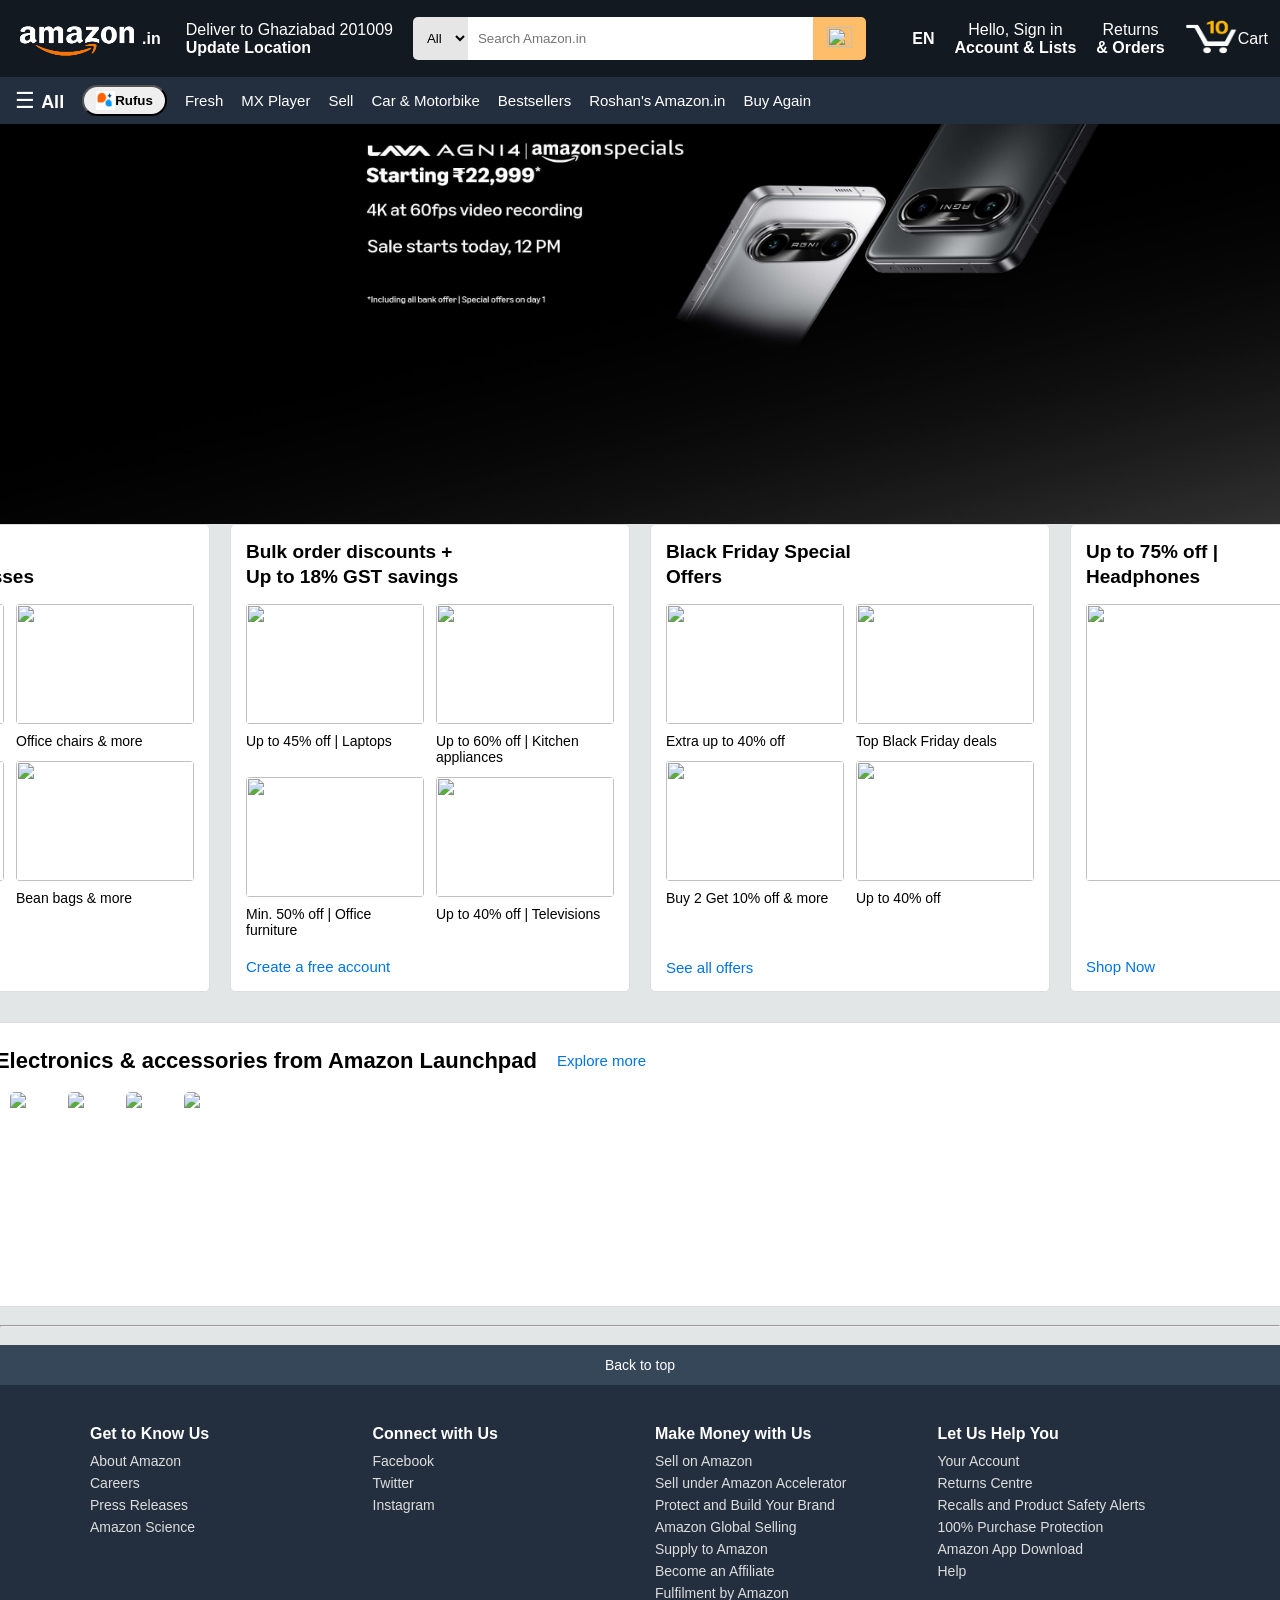
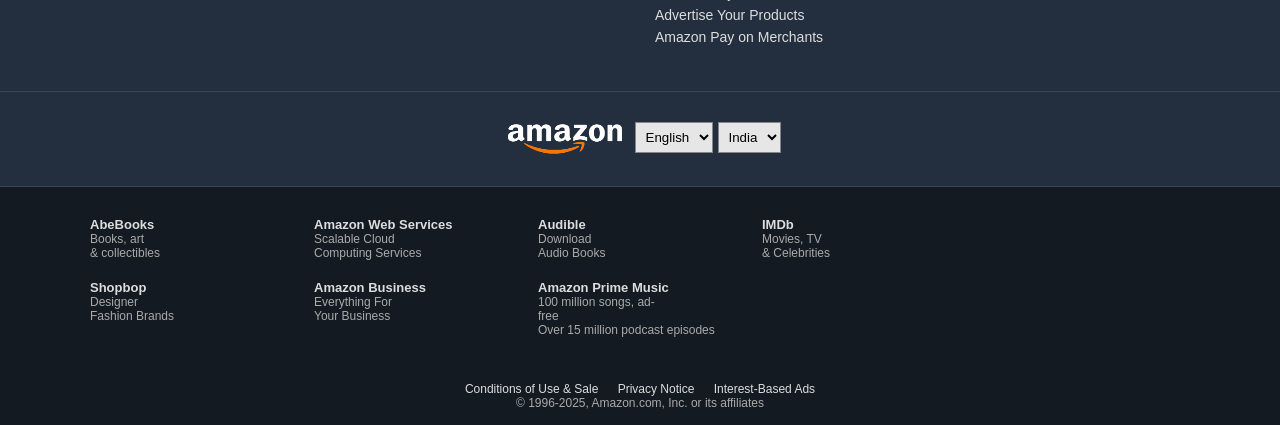
==== commit dc2b24b7: "search" ====
--- a/amazon.html
+++ b/amazon.html
@@ -38,7 +38,7 @@
                 <option>All</option>
             </select>
             <input type="text" placeholder="Search Amazon.in">
-            <button class="search-btn">🔍</button>
+            <button class="search-btn"><img id="search-btn-ico" src="https://cdn.icon-icons.com/icons2/2839/PNG/512/preferences_system_search_icon_180956.png" alt=""></button>
         </div>
 
         <div class="nav-right">
--- a/amazon.css
+++ b/amazon.css
@@ -75,6 +75,11 @@
     border: none;
     border-radius: 0 5px 5px 0;
     cursor: pointer;
+}
+
+#search-btn-ico{
+    width: 25px;
+    height: 20px;
 }
 
 .nav-right {
@@ -404,7 +409,6 @@
 .lang {
     display: inline-flex;
     align-items: center;
-    gap: 12px
 }
 
 .logo {
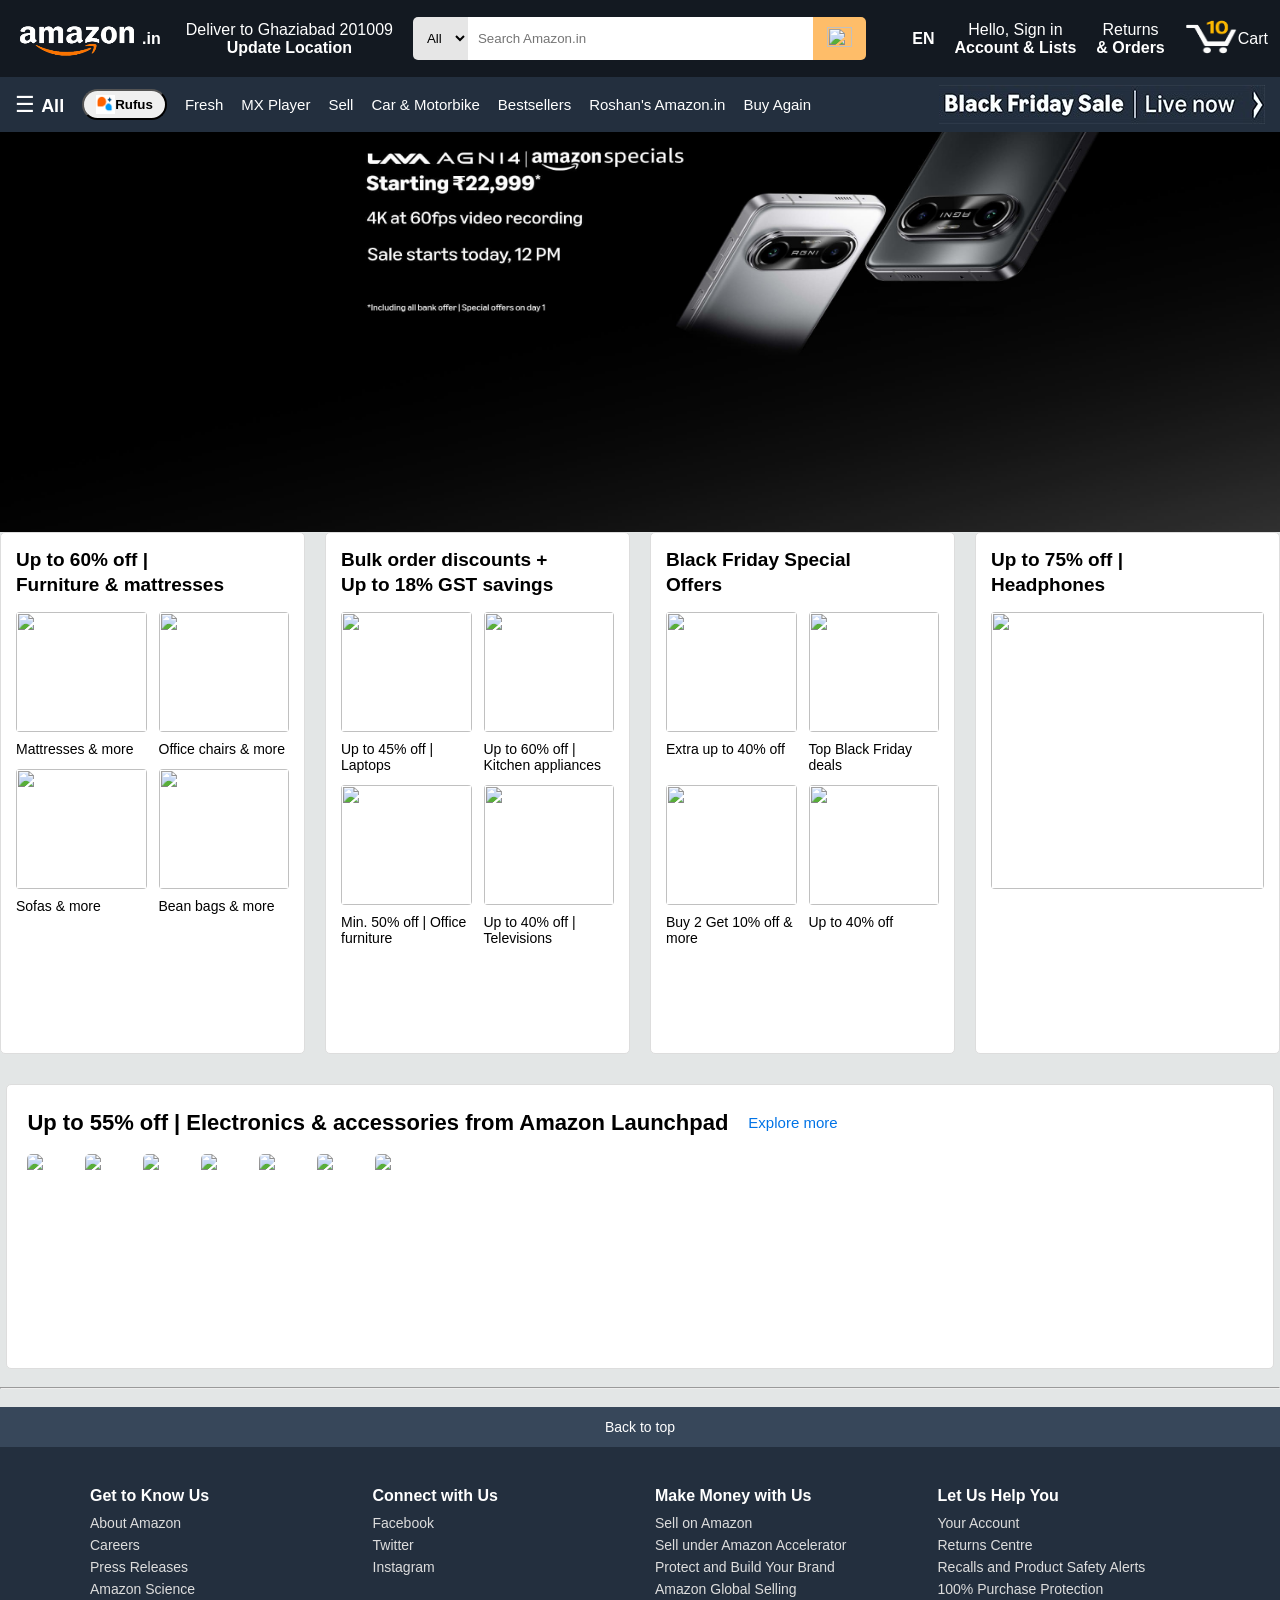
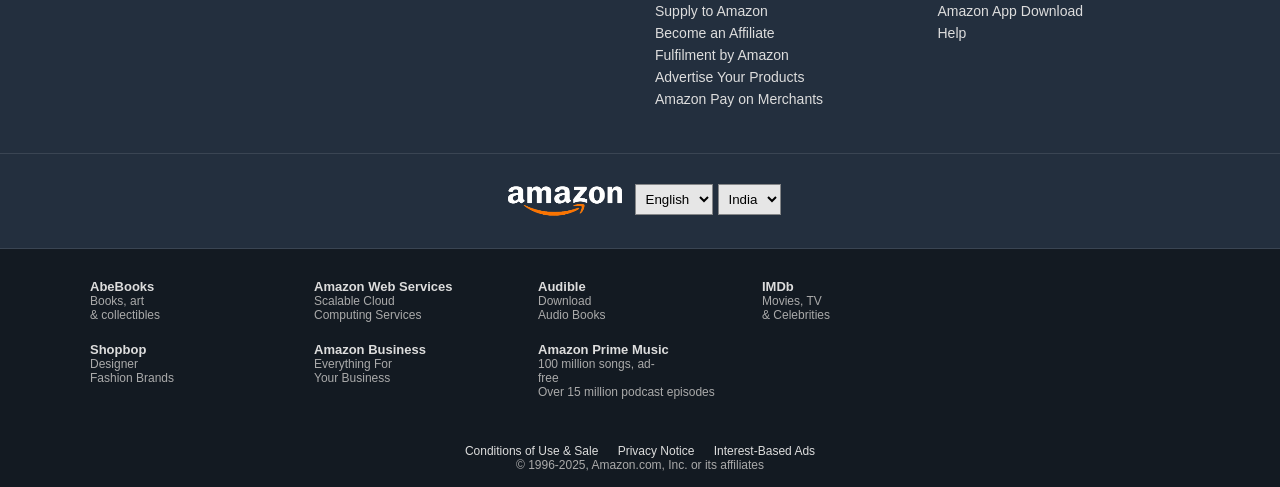
==== commit 9d44c25c: "Responsive" ====
--- a/amazon.html
+++ b/amazon.html
@@ -6,7 +6,9 @@
     <meta name="viewport" content="width=device-width, initial-scale=1.0">
     <title>Online Shopping Site in India: Shop Online for Mobiles, Books, Watches, Shoes and More - Amazon.in</title>
     <link rel="stylesheet" href="amazon.css">
-    <link rel="stylesheet" href="https://cdnjs.cloudflare.com/ajax/libs/font-awesome/7.0.1/css/all.min.css" integrity="sha512-2SwdPD6INVrV/lHTZbO2nodKhrnDdJK9/kg2XD1r9uGqPo1cUbujc+IYdlYdEErWNu69gVcYgdxlmVmzTWnetw==" crossorigin="anonymous" referrerpolicy="no-referrer" />
+    <link rel="stylesheet" href="https://cdnjs.cloudflare.com/ajax/libs/font-awesome/7.0.1/css/all.min.css"
+        integrity="sha512-2SwdPD6INVrV/lHTZbO2nodKhrnDdJK9/kg2XD1r9uGqPo1cUbujc+IYdlYdEErWNu69gVcYgdxlmVmzTWnetw=="
+        crossorigin="anonymous" referrerpolicy="no-referrer" />
     <link rel="stylesheet" href="https://cdnjs.cloudflare.com/ajax/libs/font-awesome/5.15.4/css/all.min.css">
 </head>
 <link rel="icon" href="https://i.pinimg.com/originals/01/ca/da/01cada77a0a7d326d85b7969fe26a728.jpg">
@@ -38,12 +40,14 @@
                 <option>All</option>
             </select>
             <input type="text" placeholder="Search Amazon.in">
-            <button class="search-btn"><img id="search-btn-ico" src="https://cdn.icon-icons.com/icons2/2839/PNG/512/preferences_system_search_icon_180956.png" alt=""></button>
+            <button class="search-btn"><img id="search-btn-ico"
+                    src="https://cdn.icon-icons.com/icons2/2839/PNG/512/preferences_system_search_icon_180956.png"
+                    alt=""></button>
         </div>
 
         <div class="nav-right">
             <div class="lang">
-                <img style="width: 21.6px; height: 16.2px;"
+                <img style="width: 21.6px; height: 16.2px; overflow: hidden;"
                     src="https://upload.wikimedia.org/wikipedia/en/thumb/4/41/Flag_of_India.svg/1280px-Flag_of_India.svg.png"
                     alt="">
                 <h4>EN</h4>
@@ -83,9 +87,7 @@
         </div>
 
         <div class="right">
-            <img style="width: 400; height: 39;"
-                src="https://m.media-amazon.com/images/G/31/Events/img25/Nimesh/BFCM25_PC_SWM_LN_1x._CB777509482_.jpg"
-                alt="">
+            <img style="width: 400; height: 39;" src="Black-sale.jpg" alt="">
         </div>
 
     </div>
@@ -124,9 +126,6 @@
                         <p>Bean bags & more</p>
                     </div>
                 </div>
-                <div class="btn-card">
-                    <a href="#" class="link1">Explore all</a>
-                </div> 
             </div>
 
             <!-- BOX 2 -->
@@ -154,7 +153,6 @@
                         <p>Up to 40% off | Televisions</p>
                     </div>
                 </div>
-                <a href="#" class="link2">Create a free account</a>
             </div>
 
             <!-- BOX 3 -->
@@ -182,15 +180,13 @@
                         <p>Up to 40% off</p>
                     </div>
                 </div>
-                <a href="#" class="link3">See all offers</a>
             </div>
 
             <!-- BOX 4 -->
-            <div class="box">
+            <div class="box box4">
                 <h2>Up to 75% off |<br>Headphones</h2>
                 <img src="https://images-eu.ssl-images-amazon.com/images/G/31/img24/MSO5/Boat_PC_CC_758x608_1x._SY304_CB564383870_.jpg"
                     class="big-img">
-                <a href="#" class="link4">Shop Now</a>
             </div>
 
         </div>
@@ -216,9 +212,9 @@
 
         </div>
     </div>
-    
+
     <br>
-        <hr>
+    <hr>
     <br>
 
     <div class="footer-top">Back to top</div>
@@ -286,7 +282,8 @@
             <br>
             <div><strong>Shopbop</strong><span>Designer <br> Fashion Brands</span></div>
             <div><strong>Amazon Business</strong><span>Everything For <br> Your Business</span></div>
-            <div><strong>Amazon Prime Music</strong><span>100 million songs, ad‑ <br>free <br> Over 15 million podcast episodes</span></div>
+            <div><strong>Amazon Prime Music</strong><span>100 million songs, ad‑ <br>free <br> Over 15 million podcast
+                    episodes</span></div>
         </div>
     </div>
 
@@ -298,4 +295,5 @@
     </div>
 
 </body>
+
 </html>
--- a/amazon.css
+++ b/amazon.css
@@ -9,7 +9,6 @@
     background: #E3E6E6;
 }
 
-/* NAVBAR */
 .navbar {
     display: flex;
     justify-content: space-between;
@@ -42,6 +41,9 @@
 }
 
 .location {
+    display: block;
+    align-items: center;
+    text-align: center;
     margin-left: 15px;
 }
 
@@ -77,7 +79,7 @@
     cursor: pointer;
 }
 
-#search-btn-ico{
+#search-btn-ico {
     width: 25px;
     height: 20px;
 }
@@ -93,22 +95,21 @@
     align-items: center;
 }
 
-a{
+a {
     text-decoration: none;
     color: white;
 
 }
 
-.cart{
-    display: flex;  
-}
-
-#img-cart{
+.cart {
+    display: flex;
+}
+
+#img-cart {
     width: 53px;
     height: 50px;
 }
 
-/* SUB NAVBAR */
 .subnav {
     background: #232f3e;
     color: white;
@@ -120,14 +121,12 @@
     white-space: nowrap;
 }
 
-/* LEFT SECTION */
 .left {
     display: flex;
     align-items: center;
     gap: 18px;
 }
 
-/* MENU ICON */
 .menu-icon {
     font-size: 22px;
     cursor: pointer;
@@ -143,7 +142,6 @@
     text-decoration: underline;
 }
 
-/* RUFUS LOGO */
 .rufus {
     display: flex;
     justify-content: center;
@@ -156,7 +154,6 @@
     height: 25px;
 }
 
-/* RIGHT SIDE */
 .right {
     display: flex;
     align-items: center;
@@ -195,38 +192,33 @@
     align-items: center;
 }
 
-/* PRODUCT */
 .product_box {
     display: flex;
     gap: 20px;
     justify-content: center;
 }
 
-/* INDIVIDUAL BOX */
 .box {
-    width: 400px;
+    width: 25%;
+    height: 58vh;
     background: #fff;
     padding: 15px;
     border-radius: 5px;
     border: 1px solid #ddd;
 }
 
-/* HEADING */
 .box h2 {
     font-size: 19px;
     margin-bottom: 15px;
     line-height: 1.3;
 }
 
-
-/* 2×2 GRID INSIDE BOX */
 .grid {
     display: grid;
     grid-template-columns: 1fr 1fr;
     gap: 12px;
 }
 
-/* IMAGES */
 .item img {
     width: 100%;
     height: 120px;
@@ -239,7 +231,6 @@
     margin-top: 5px;
 }
 
-/* LARGE IMAGE (Headphones box) */
 .big-img {
     width: 100%;
     height: 277px;
@@ -247,31 +238,9 @@
     border-radius: 4px;
 }
 
-/* LINKS */
-.link1 {
-    display: flex;
-    margin-top: 50px;
-    font-size: 15px;
-    text-decoration: none;
-    color: #0073e6;
-}
-.link2 {
-    display: flex;
-    margin-top: 20px;
-    font-size: 15px;
-    text-decoration: none;
-    color: #0073e6;
-}
-.link3 {
-    display: flex;
-    margin-top: 53px;
-    font-size: 15px;
-    text-decoration: none;
-    color: #0073e6;
-}
-.link4 {
-    display: flex;
-    margin-top: 73px;
+.btn-card {
+    display: flex;
+    align-self: baseline;
     font-size: 15px;
     text-decoration: none;
     color: #0073e6;
@@ -281,12 +250,11 @@
     text-decoration: underline;
 }
 
-/* OUTER BOX */
 .slider-box {
     display: flex;
     flex-direction: column;
     justify-content: center;
-    width: 1650px;
+    width: 99%;
     height: 285px;
     background: white;
     padding: 20px;
@@ -295,7 +263,6 @@
     position: relative;
 }
 
-/* HEADER TEXT + LINK */
 .slider-header {
     display: flex;
     align-items: center;
@@ -317,7 +284,6 @@
     text-decoration: underline;
 }
 
-/* SLIDER IMAGES */
 .slider {
     margin-top: 18px;
     display: flex;
@@ -329,7 +295,6 @@
 
 .slider::-webkit-scrollbar {
     display: none;
-    /* hide scrollbar */
 }
 
 .slider img {
@@ -339,7 +304,6 @@
     flex-shrink: 0;
 }
 
-/* RIGHT ARROW */
 .arrow {
     position: absolute;
     right: 0;
@@ -358,6 +322,10 @@
     color: #444;
 }
 
+img {
+    cursor: pointer;
+}
+
 .footer-top {
     background: #37475a;
     color: #fff;
@@ -460,4 +428,34 @@
 
 .footer-bottom a:hover {
     text-decoration: underline
+}
+
+@media (max-width: 1240px) {
+    .hero img {
+        height: 50%;
+    }
+
+    .box {
+        width: 48%;
+    }
+
+    .box4 {
+        display: none;
+    }
+
+    .nav-center {
+        width: 100%;
+    }
+
+    .right {
+        display: none;
+    }
+
+    .footer-cols {
+        text-align: center;
+    }
+
+    .services-grid {
+        text-align: center;
+    }
 }
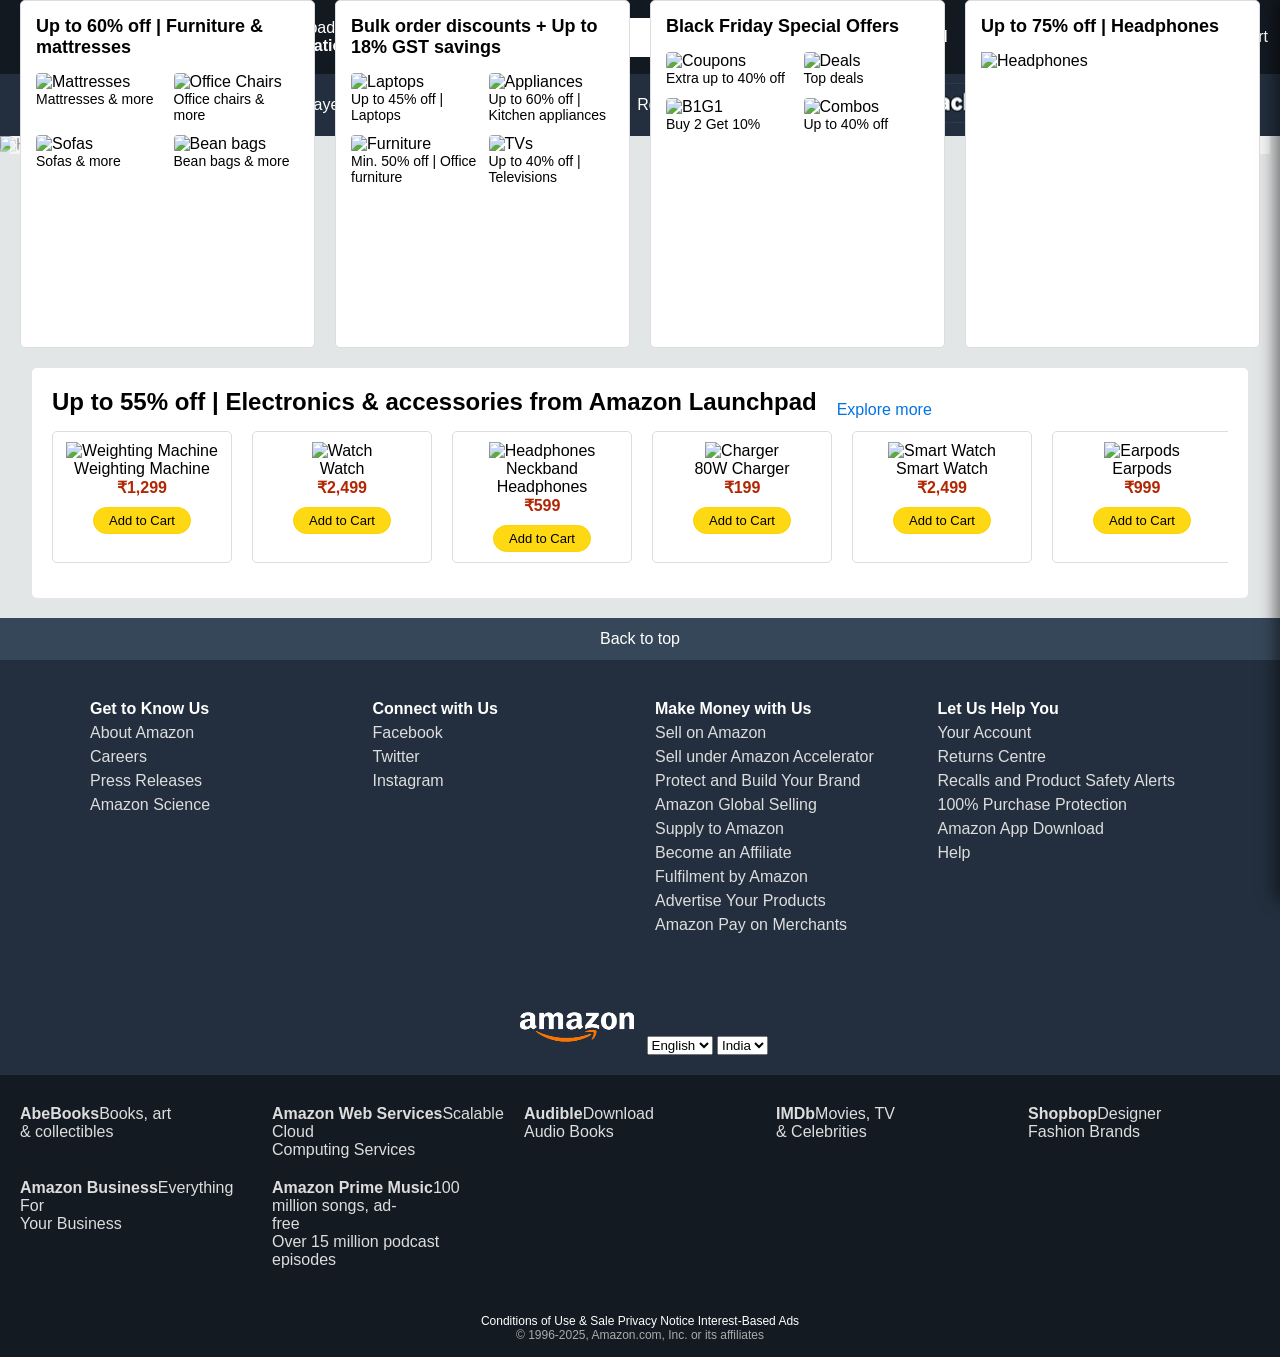
==== commit 569225ba: "Final" ====
--- a/amazon.html
+++ b/amazon.html
@@ -1,299 +1,572 @@
-<!DOCTYPE html>
+<!doctype html>
 <html lang="en">
-
-<head>
-    <meta charset="UTF-8">
-    <meta name="viewport" content="width=device-width, initial-scale=1.0">
-    <title>Online Shopping Site in India: Shop Online for Mobiles, Books, Watches, Shoes and More - Amazon.in</title>
-    <link rel="stylesheet" href="amazon.css">
-    <link rel="stylesheet" href="https://cdnjs.cloudflare.com/ajax/libs/font-awesome/7.0.1/css/all.min.css"
-        integrity="sha512-2SwdPD6INVrV/lHTZbO2nodKhrnDdJK9/kg2XD1r9uGqPo1cUbujc+IYdlYdEErWNu69gVcYgdxlmVmzTWnetw=="
-        crossorigin="anonymous" referrerpolicy="no-referrer" />
-    <link rel="stylesheet" href="https://cdnjs.cloudflare.com/ajax/libs/font-awesome/5.15.4/css/all.min.css">
-</head>
-<link rel="icon" href="https://i.pinimg.com/originals/01/ca/da/01cada77a0a7d326d85b7969fe26a728.jpg">
-<link rel="stylesheet" href="https://cdn.jsdelivr.net/gh/junguler/amazon-ember-font/amazonember.css">
-</head>
-
-<body>
-    <!-- NAVBAR -->
+  <head>
+    <meta charset="UTF-8" />
+    <meta name="viewport" content="width=device-width, initial-scale=1.0" />
+    <title>Amazon Clone</title>
+
+    <link rel="stylesheet" href="amazon.css" />
+    <link
+      rel="icon"
+      href="https://i.pinimg.com/originals/01/ca/da/01cada77a0a7d326d85b7969fe26a728.jpg"
+    />
+    <link
+      rel="stylesheet"
+      href="https://cdn.jsdelivr.net/gh/junguler/amazon-ember-font/amazonember.css"
+    />
+
+    <script src="app.js" defer></script>
+  </head>
+
+  <body>
     <header class="navbar">
-
-        <div class="nav-left">
-
-            <div class="logo_container">
-                <img class="logo" src="amazon_ico.png" alt="Amazon Logo">
-                <span><b>.in</b></span>
-            </div>
-
-
-            <div class="location">
-                <p>Deliver to Ghaziabad 201009</p>
-                <i class="fa-solid fa-location-dot"></i>
-                <strong>Update Location</strong>
-            </div>
-
-        </div>
-
-        <div class="nav-center">
-            <select class="category">
-                <option>All</option>
-            </select>
-            <input type="text" placeholder="Search Amazon.in">
-            <button class="search-btn"><img id="search-btn-ico"
-                    src="https://cdn.icon-icons.com/icons2/2839/PNG/512/preferences_system_search_icon_180956.png"
-                    alt=""></button>
-        </div>
-
-        <div class="nav-right">
-            <div class="lang">
-                <img style="width: 21.6px; height: 16.2px; overflow: hidden;"
-                    src="https://upload.wikimedia.org/wikipedia/en/thumb/4/41/Flag_of_India.svg/1280px-Flag_of_India.svg.png"
-                    alt="">
-                <h4>EN</h4>
-            </div>
-            <span class="login"><a href="login.html">Hello, Sign in <br>
-                    <b>Account & Lists</b> <br>
-                </a></span>
-            <span>Returns <br>
-                <b>& Orders</b></span>
-            <span class="cart">
-                <img id="img-cart" src="cart.png" alt=""> Cart</span>
-        </div>
-
+      <div class="nav-left">
+        <div class="logo-container">
+          <img class="logo" src="amazon_ico.png" alt="Amazon Logo" />
+          <span><b>.in</b></span>
+        </div>
+        <div class="nav-location">
+          <p>Deliver to Ghaziabad 201009</p>
+          <i class="fa-solid fa-location-dot"></i>
+          <strong>Update Location</strong>
+        </div>
+      </div>
+
+      <div class="nav-center">
+        <select class="category-select">
+          <option>All</option>
+          <option>Alexa Skills</option>
+          <option>Amazon Devices</option>
+          <option>Amazon Pay</option>
+          <option>Amazon Pharmacy</option>
+          <option>Amazon Web Services</option>
+          <option>Apps & Games</option>
+        </select>
+
+        <input
+          type="text"
+          class="search-input"
+          placeholder="Search Amazon.in"
+        />
+
+        <button class="search-button">
+          <img
+            class="search-icon"
+            src="https://cdn.icon-icons.com/icons2/2839/PNG/512/preferences_system_search_icon_180956.png"
+            alt="Search"
+          />
+        </button>
+      </div>
+
+      <div class="nav-right">
+        <div class="language">
+          <img
+            class="flag"
+            src="https://upload.wikimedia.org/wikipedia/en/thumb/4/41/Flag_of_India.svg/1280px-Flag_of_India.svg.png"
+            alt="Flag"
+          />
+          <h4>EN</h4>
+        </div>
+        <span class="nav-login">
+          <a href="login.html">
+            Hello, Sign in <br />
+            <b>Account & Lists</b>
+          </a>
+        </span>
+        <span class="nav-orders">
+          Returns <br />
+          <b>& Orders</b>
+        </span>
+        <span class="nav-cart">
+          <div class="cart-wrapper">
+            <span class="cart-badge">0</span>
+            <img class="cart-icon" src="cart.png" alt="Cart" />
+          </div>
+          Cart
+        </span>
+      </div>
     </header>
-    <div class="subnav">
-
-        <div class="left">
-            <div class="menu-icon">&#9776;
-                <a href="#"> <b style="font-size: 18px;">All</b></a>
-            </div>
-
-            <button
-                style="border-radius: 19px; padding: 4px 12px 4px 12px; display: flex; align-items: center; text-align: center;">
-                <img style="width: 19px; height: 19px; display:block; margin:auto;" src="rufus.png" alt="rufus">
-                <div><b>Rufus</b></div>
-            </button>
-
-
-            <a href="#">Fresh</a>
-            <a href="#">MX Player</a>
-            <a href="#">Sell</a>
-            <a href="#">Car & Motorbike</a>
-            <a href="#">Bestsellers</a>
-            <a href="#">Roshan's Amazon.in</a>
-            <a href="#">Buy Again</a>
-
-        </div>
-
-        <div class="right">
-            <img style="width: 400; height: 39;" src="Black-sale.jpg" alt="">
-        </div>
-
-    </div>
-
-
-    <!-- HERO IMAGE -->
-    <section class="hero">
-        <img src="product_banner.jpg">
+
+    <div class="sub-navbar">
+      <div class="subnav-left">
+        <div class="menu-icon">
+          &#9776;
+          <a href="#"><b>All</b></a>
+        </div>
+        <button class="rufus-btn">
+          <img class="rufus-icon" src="rufus.png" alt="Rufus" />
+          <div><b>Rufus</b></div>
+        </button>
+        <a href="#">Fresh</a>
+        <a href="#">MX Player</a>
+        <a href="#">Sell</a>
+        <a href="#">Car & Motorbike</a>
+        <a href="#">Bestsellers</a>
+        <a href="#">Roshan's Amazon.in</a>
+        <a href="#">Buy Again</a>
+      </div>
+      <div class="subnav-right">
+        <img class="sale-banner" src="Black-sale.jpg" alt="Sale Banner" />
+      </div>
+    </div>
+
+    <section class="hero-section">
+      <div class="carousel-track">
+        <div class="slide">
+          <img
+            src="https://images-eu.ssl-images-amazon.com/images/G/31/img23/shrey/PChero/Live_PC_Hero_Lifestyle_3000x1200-gun._CB785335068_.jpg"
+            alt="Hero 1"
+          />
+        </div>
+        <div class="slide">
+          <img
+            src="https://images-eu.ssl-images-amazon.com/images/G/31/img21/APAY/MAR26/travel/Flight_PC-Hero-Template_GW-VX_3000x1200_1._CB781726924_.jpg"
+            alt="Hero 2"
+          />
+        </div>
+        <div class="slide">
+          <img
+            src="https://images-eu.ssl-images-amazon.com/images/G/31/INSLGW/Premium_Edit_BAU_GW._CB783723050_.jpg"
+            alt="Hero 3"
+          />
+        </div>
+        <div class="slide">
+          <img
+            src="https://images-eu.ssl-images-amazon.com/images/G/31/AmazonBusiness/img26/feb/gw/pchero/WholesalePriceOnFurniture_3000_1200_1501._CB787353499_.jpg"
+            alt="Hero 4"
+          />
+        </div>
+      </div>
+
+      <button class="arrow left">&#10094;</button>
+      <button class="arrow right">&#10095;</button>
     </section>
 
-    <div class="main_content">
-        <div class="product_box">
-
-            <!-- BOX 1 -->
-            <div class="box">
-                <h2>Up to 60% off | <br> Furniture & mattresses</h2>
-                <div class="grid">
-                    <div class="item">
-                        <img
-                            src="https://images-eu.ssl-images-amazon.com/images/G/31/IMG20/Furniture/2023/PCQC_new/Mattresses._SY116_CB573440912_.jpg">
-                        <p>Mattresses & more</p>
-                    </div>
-                    <div class="item">
-                        <img
-                            src="https://images-eu.ssl-images-amazon.com/images/G/31/IMG20/Furniture/2023/PCQC_new/Office_chairs._SY116_CB573440912_.jpg">
-                        <p>Office chairs & more</p>
-                    </div>
-                    <div class="item">
-                        <img
-                            src="https://images-eu.ssl-images-amazon.com/images/G/31/IMG20/Furniture/2023/PCQC_new/Sofas._SY116_CB573440912_.jpg">
-                        <p>Sofas & more</p>
-                    </div>
-                    <div class="item">
-                        <img
-                            src="https://images-eu.ssl-images-amazon.com/images/G/31/IMG20/Furniture/2023/PCQC_new/Bean_bags._SY116_CB573440912_.jpg">
-                        <p>Bean bags & more</p>
-                    </div>
-                </div>
-            </div>
-
-            <!-- BOX 2 -->
-            <div class="box">
-                <h2>Bulk order discounts +<br>Up to 18% GST savings</h2>
-                <div class="grid">
-                    <div class="item">
-                        <img
-                            src="https://images-eu.ssl-images-amazon.com/images/G/31/AmazonBusiness/img25/nov/bau/ain/gw/Laptops_186_116_10._SY116_CB777673831_.jpg">
-                        <p>Up to 45% off | Laptops</p>
-                    </div>
-                    <div class="item">
-                        <img
-                            src="https://images-eu.ssl-images-amazon.com/images/G/31/AmazonBusiness/img25/nov/bau/ain/gw/KitchenAppliances_186_116_10._SY116_CB777673831_.jpg">
-                        <p>Up to 60% off | Kitchen appliances</p>
-                    </div>
-                    <div class="item">
-                        <img
-                            src="https://images-eu.ssl-images-amazon.com/images/G/31/AmazonBusiness/img25/nov/bau/ain/gw/OfficeChairs_186_116_10._SY116_CB777673831_.jpg">
-                        <p>Min. 50% off | Office furniture</p>
-                    </div>
-                    <div class="item">
-                        <img
-                            src="https://images-eu.ssl-images-amazon.com/images/G/31/AmazonBusiness/img25/nov/bau/ain/gw/TV_186_116_10._SY116_CB777675154_.jpg">
-                        <p>Up to 40% off | Televisions</p>
-                    </div>
-                </div>
-            </div>
-
-            <!-- BOX 3 -->
-            <div class="box">
-                <h2>Black Friday Special<br>Offers</h2>
-                <div class="grid">
-                    <div class="item">
-                        <img
-                            src="https://images-eu.ssl-images-amazon.com/images/G/31/IN-Events/Shankhadip/AugArt24_Logo_75x75/BFCM25_GW_PC_QC_Coupons_1x_V2._SY116_CB777701842_.jpg">
-                        <p>Extra up to 40% off</p>
-                    </div>
-                    <div class="item">
-                        <img
-                            src="https://images-eu.ssl-images-amazon.com/images/G/31/IN-Events/Shankhadip/AugArt24_Logo_75x75/BFCM25_GW_PC_QC_BB_1x_V2._SY116_CB777701842_.jpg">
-                        <p>Top Black Friday deals</p>
-                    </div>
-                    <div class="item">
-                        <img
-                            src="https://images-eu.ssl-images-amazon.com/images/G/31/IN-Events/Shankhadip/AugArt24_Logo_75x75/BFCM25_GW_PC_QC_BXGY_1x_V2._SY116_CB777701842_.jpg">
-                        <p>Buy 2 Get 10% off & more</p>
-                    </div>
-                    <div class="item">
-                        <img
-                            src="https://images-eu.ssl-images-amazon.com/images/G/31/IN-Events/Shankhadip/AugArt24_Logo_75x75/BFCM25_GW_PC_QC_Combos_1x_V2._SY116_CB777701842_.jpg">
-                        <p>Up to 40% off</p>
-                    </div>
-                </div>
-            </div>
-
-            <!-- BOX 4 -->
-            <div class="box box4">
-                <h2>Up to 75% off |<br>Headphones</h2>
-                <img src="https://images-eu.ssl-images-amazon.com/images/G/31/img24/MSO5/Boat_PC_CC_758x608_1x._SY304_CB564383870_.jpg"
-                    class="big-img">
-            </div>
-
-        </div>
-
-        <div class="slider-box">
-
-            <div class="slider-header">
-                <h2>Up to 55% off | Electronics & accessories from Amazon Launchpad</h2>
-                <a href="#" class="explore">Explore more</a>
-            </div>
-
-            <div class="slider">
-
-                <img src="https://m.media-amazon.com/images/I/71YctMdZFwL._AC_SY200_.jpg">
-                <img src="https://m.media-amazon.com/images/I/61VNrxxDViL._AC_SY200_.jpg">
-                <img src="https://m.media-amazon.com/images/I/610u6b24sTL._AC_SY200_.jpg">
-                <img src="https://m.media-amazon.com/images/I/51QBJ9HgzwL._AC_SY200_.jpg">
-                <img src="https://m.media-amazon.com/images/I/71FuZ8eekQL._AC_SY200_.jpg">
-                <img src="https://m.media-amazon.com/images/I/619C4uZrF3L._AC_SY200_.jpg">
-                <img src="https://m.media-amazon.com/images/I/71h7fLNEQPL._AC_SY195_.jpg">
-
-            </div>
-
-        </div>
-    </div>
-
-    <br>
-    <hr>
-    <br>
+    <div class="main-content">
+      <div class="product-container">
+        <div class="product-box">
+          <h2>Up to 60% off | Furniture & mattresses</h2>
+          <div class="product-grid">
+            <div class="product-item">
+              <img
+                src="https://images-eu.ssl-images-amazon.com/images/G/31/IMG20/Furniture/2023/PCQC_new/Mattresses._SY116_CB573440912_.jpg"
+                alt="Mattresses"
+              />
+              <p>Mattresses & more</p>
+            </div>
+            <div class="product-item">
+              <img
+                src="https://images-eu.ssl-images-amazon.com/images/G/31/IMG20/Furniture/2023/PCQC_new/Office_chairs._SY116_CB573440912_.jpg"
+                alt="Office Chairs"
+              />
+              <p>Office chairs & more</p>
+            </div>
+            <div class="product-item">
+              <img
+                src="https://images-eu.ssl-images-amazon.com/images/G/31/IMG20/Furniture/2023/PCQC_new/Sofas._SY116_CB573440912_.jpg"
+                alt="Sofas"
+              />
+              <p>Sofas & more</p>
+            </div>
+            <div class="product-item">
+              <img
+                src="https://images-eu.ssl-images-amazon.com/images/G/31/IMG20/Furniture/2023/PCQC_new/Bean_bags._SY116_CB573440912_.jpg"
+                alt="Bean bags"
+              />
+              <p>Bean bags & more</p>
+            </div>
+          </div>
+        </div>
+
+        <div class="product-box">
+          <h2>Bulk order discounts + Up to 18% GST savings</h2>
+          <div class="product-grid">
+            <div class="product-item">
+              <img
+                src="https://images-eu.ssl-images-amazon.com/images/G/31/AmazonBusiness/img25/nov/bau/ain/gw/Laptops_186_116_10._SY116_CB777673831_.jpg"
+                alt="Laptops"
+              />
+              <p>Up to 45% off | Laptops</p>
+            </div>
+            <div class="product-item">
+              <img
+                src="https://images-eu.ssl-images-amazon.com/images/G/31/AmazonBusiness/img25/nov/bau/ain/gw/KitchenAppliances_186_116_10._SY116_CB777673831_.jpg"
+                alt="Appliances"
+              />
+              <p>Up to 60% off | Kitchen appliances</p>
+            </div>
+            <div class="product-item">
+              <img
+                src="https://images-eu.ssl-images-amazon.com/images/G/31/AmazonBusiness/img25/nov/bau/ain/gw/OfficeChairs_186_116_10._SY116_CB777673831_.jpg"
+                alt="Furniture"
+              />
+              <p>Min. 50% off | Office furniture</p>
+            </div>
+            <div class="product-item">
+              <img
+                src="https://images-eu.ssl-images-amazon.com/images/G/31/AmazonBusiness/img25/nov/bau/ain/gw/TV_186_116_10._SY116_CB777675154_.jpg"
+                alt="TVs"
+              />
+              <p>Up to 40% off | Televisions</p>
+            </div>
+          </div>
+        </div>
+
+        <div class="product-box">
+          <h2>Black Friday Special Offers</h2>
+          <div class="product-grid">
+            <div class="product-item">
+              <img
+                src="https://images-eu.ssl-images-amazon.com/images/G/31/IN-Events/Shankhadip/AugArt24_Logo_75x75/BFCM25_GW_PC_QC_Coupons_1x_V2._SY116_CB777701842_.jpg"
+                alt="Coupons"
+              />
+              <p>Extra up to 40% off</p>
+            </div>
+            <div class="product-item">
+              <img
+                src="https://images-eu.ssl-images-amazon.com/images/G/31/IN-Events/Shankhadip/AugArt24_Logo_75x75/BFCM25_GW_PC_QC_BB_1x_V2._SY116_CB777701842_.jpg"
+                alt="Deals"
+              />
+              <p>Top deals</p>
+            </div>
+            <div class="product-item">
+              <img
+                src="https://images-eu.ssl-images-amazon.com/images/G/31/IN-Events/Shankhadip/AugArt24_Logo_75x75/BFCM25_GW_PC_QC_BXGY_1x_V2._SY116_CB777701842_.jpg"
+                alt="B1G1"
+              />
+              <p>Buy 2 Get 10%</p>
+            </div>
+            <div class="product-item">
+              <img
+                src="https://images-eu.ssl-images-amazon.com/images/G/31/IN-Events/Shankhadip/AugArt24_Logo_75x75/BFCM25_GW_PC_QC_Combos_1x_V2._SY116_CB777701842_.jpg"
+                alt="Combos"
+              />
+              <p>Up to 40% off</p>
+            </div>
+          </div>
+        </div>
+
+        <div class="product-box large-box">
+          <h2>Up to 75% off | Headphones</h2>
+          <img
+            class="large-image"
+            src="https://images-eu.ssl-images-amazon.com/images/G/31/img24/MSO5/Boat_PC_CC_758x608_1x._SY304_CB564383870_.jpg"
+            alt="Headphones"
+          />
+        </div>
+      </div>
+    </div>
+
+    <div class="recommend-section">
+      <div class="recommend-header">
+        <h2>Up to 55% off | Electronics & accessories from Amazon Launchpad</h2>
+        <a href="#" class="explore">Explore more</a>
+      </div>
+      <div class="recommend-grid">
+        <div class="recommend-card">
+          <img
+            src="https://m.media-amazon.com/images/I/61VNrxxDViL._AC_SY200_.jpg"
+            alt="Weighting Machine"
+          />
+          <p>Weighting Machine</p>
+          <span>₹1,299</span>
+          <br />
+          <button
+            class="add-to-cart-btn"
+            data-id="1"
+            data-name="Weighting Machine"
+            data-price="1299"
+          >
+            Add to Cart
+          </button>
+        </div>
+        <div class="recommend-card">
+          <img
+            src="https://m.media-amazon.com/images/I/71YctMdZFwL._AC_SY200_.jpg"
+            alt="Watch"
+          />
+          <p>Watch</p>
+          <span>₹2,499</span>
+          <br />
+          <button
+            class="add-to-cart-btn"
+            data-id="2"
+            data-name="Watch"
+            data-price="2499"
+          >
+            Add to Cart
+          </button>
+        </div>
+        <div class="recommend-card">
+          <img
+            src="https://m.media-amazon.com/images/I/610u6b24sTL._AC_SY200_.jpg"
+            alt="Headphones"
+          />
+          <p>Neckband Headphones</p>
+          <span>₹599</span>
+          <br />
+          <button
+            class="add-to-cart-btn"
+            data-id="3"
+            data-name="Neckband Headphones"
+            data-price="599"
+          >
+            Add to Cart
+          </button>
+        </div>
+        <div class="recommend-card">
+          <img
+            src="https://m.media-amazon.com/images/I/51QBJ9HgzwL._AC_SY200_.jpg"
+            alt="Charger"
+          />
+          <p>80W Charger</p>
+          <span>₹199</span>
+          <br />
+          <button
+            class="add-to-cart-btn"
+            data-id="4"
+            data-name="80W Charger"
+            data-price="199"
+          >
+            Add to Cart
+          </button>
+        </div>
+        <div class="recommend-card">
+          <img
+            src="https://m.media-amazon.com/images/I/71FuZ8eekQL._AC_SY200_.jpg"
+            alt="Smart Watch"
+          />
+          <p>Smart Watch</p>
+          <span>₹2,499</span>
+          <br />
+          <button
+            class="add-to-cart-btn"
+            data-id="5"
+            data-name="Smart Watch"
+            data-price="2499"
+          >
+            Add to Cart
+          </button>
+        </div>
+        <div class="recommend-card">
+          <img
+            src="https://m.media-amazon.com/images/I/619C4uZrF3L._AC_SY200_.jpg"
+            alt="Earpods"
+          />
+          <p>Earpods</p>
+          <span>₹999</span>
+          <br />
+          <button
+            class="add-to-cart-btn"
+            data-id="6"
+            data-name="Earpods"
+            data-price="999"
+          >
+            Add to Cart
+          </button>
+        </div>
+        <div class="recommend-card">
+          <img
+            src="https://m.media-amazon.com/images/I/71h7fLNEQPL._AC_SY195_.jpg"
+            alt="Speaker"
+          />
+          <p>Bluetooth Speaker</p>
+          <span>₹1,699</span>
+          <br />
+          <button
+            class="add-to-cart-btn"
+            data-id="7"
+            data-name="Bluetooth Speaker"
+            data-price="1699"
+          >
+            Add to Cart
+          </button>
+        </div>
+      </div>
+    </div>
 
     <div class="footer-top">Back to top</div>
 
     <footer class="footer-main">
-        <div class="footer-cols">
-            <div>
-                <h4>Get to Know Us</h4>
-                <a href="#">About Amazon</a>
-                <a href="#">Careers</a>
-                <a href="#">Press Releases</a>
-                <a href="#">Amazon Science</a>
-            </div>
-            <div>
-                <h4>Connect with Us</h4>
-                <a href="#">Facebook</a>
-                <a href="#">Twitter</a>
-                <a href="#">Instagram</a>
-            </div>
-            <div>
-                <h4>Make Money with Us</h4>
-                <a href="#">Sell on Amazon</a>
-                <a href="#">Sell under Amazon Accelerator</a>
-                <a href="#">Protect and Build Your Brand</a>
-                <a href="#">Amazon Global Selling</a>
-                <a href="#">Supply to Amazon</a>
-                <a href="#">Become an Affiliate</a>
-                <a href="#">Fulfilment by Amazon</a>
-                <a href="#">Advertise Your Products</a>
-                <a href="#">Amazon Pay on Merchants</a>
-            </div>
-            <div>
-                <h4>Let Us Help You</h4>
-                <a href="#">Your Account</a>
-                <a href="#">Returns Centre</a>
-                <a href="#">Recalls and Product Safety Alerts</a>
-                <a href="#">100% Purchase Protection</a>
-                <a href="#">Amazon App Download</a>
-                <a href="#">Help</a>
-            </div>
-        </div>
+      <div class="footer-cols">
+        <div>
+          <h4>Get to Know Us</h4>
+          <a href="#">About Amazon</a>
+          <a href="#">Careers</a>
+          <a href="#">Press Releases</a>
+          <a href="#">Amazon Science</a>
+        </div>
+        <div>
+          <h4>Connect with Us</h4>
+          <a href="#">Facebook</a>
+          <a href="#">Twitter</a>
+          <a href="#">Instagram</a>
+        </div>
+        <div>
+          <h4>Make Money with Us</h4>
+          <a href="#">Sell on Amazon</a>
+          <a href="#">Sell under Amazon Accelerator</a>
+          <a href="#">Protect and Build Your Brand</a>
+          <a href="#">Amazon Global Selling</a>
+          <a href="#">Supply to Amazon</a>
+          <a href="#">Become an Affiliate</a>
+          <a href="#">Fulfilment by Amazon</a>
+          <a href="#">Advertise Your Products</a>
+          <a href="#">Amazon Pay on Merchants</a>
+        </div>
+        <div>
+          <h4>Let Us Help You</h4>
+          <a href="#">Your Account</a>
+          <a href="#">Returns Centre</a>
+          <a href="#">Recalls and Product Safety Alerts</a>
+          <a href="#">100% Purchase Protection</a>
+          <a href="#">Amazon App Download</a>
+          <a href="#">Help</a>
+        </div>
+      </div>
     </footer>
 
     <div class="footer-mid">
-        <div class="lang">
-            <span class="logo">
-                <img class="logo" src="amazon_ico.png" alt="">
-            </span>
-            <select>
-                <option>English</option>
-            </select>
-            <select>
-                <img src="" alt="">
-                <option>India</option>
-            </select>
-        </div>
+      <div class="lang">
+        <span class="logo">
+          <img class="logo" src="amazon_ico.png" alt="Amazon Logo" />
+        </span>
+        <select>
+          <option>English</option>
+        </select>
+        <select>
+          <option>India</option>
+        </select>
+      </div>
     </div>
 
     <div class="footer-services">
-        <div class="services-grid">
-            <div><strong>AbeBooks</strong><span>Books, art <br> & collectibles</span></div>
-            <div><strong>Amazon Web Services</strong><span>Scalable Cloud <br> Computing Services</span></div>
-            <div><strong>Audible</strong><span>Download <br> Audio Books</span></div>
-            <div><strong>IMDb</strong><span>Movies, TV <br> & Celebrities</span></div>
-            <br>
-            <div><strong>Shopbop</strong><span>Designer <br> Fashion Brands</span></div>
-            <div><strong>Amazon Business</strong><span>Everything For <br> Your Business</span></div>
-            <div><strong>Amazon Prime Music</strong><span>100 million songs, ad‑ <br>free <br> Over 15 million podcast
-                    episodes</span></div>
-        </div>
+      <div class="services-grid">
+        <div>
+          <strong>AbeBooks</strong
+          ><span
+            >Books, art <br />
+            & collectibles</span
+          >
+        </div>
+        <div>
+          <strong>Amazon Web Services</strong
+          ><span
+            >Scalable Cloud <br />
+            Computing Services</span
+          >
+        </div>
+        <div>
+          <strong>Audible</strong
+          ><span
+            >Download <br />
+            Audio Books</span
+          >
+        </div>
+        <div>
+          <strong>IMDb</strong
+          ><span
+            >Movies, TV <br />
+            & Celebrities</span
+          >
+        </div>
+        <div>
+          <strong>Shopbop</strong
+          ><span
+            >Designer <br />
+            Fashion Brands</span
+          >
+        </div>
+        <div>
+          <strong>Amazon Business</strong
+          ><span
+            >Everything For <br />
+            Your Business</span
+          >
+        </div>
+        <div>
+          <strong>Amazon Prime Music</strong
+          ><span
+            >100 million songs, ad‑ <br />free <br />
+            Over 15 million podcast episodes</span
+          >
+        </div>
+      </div>
     </div>
 
     <div class="footer-bottom">
-        <a href="#">Conditions of Use & Sale</a>
-        <a href="#">Privacy Notice</a>
-        <a href="#">Interest‑Based Ads</a><br>
-        © 1996‑2025, Amazon.com, Inc. or its affiliates
-    </div>
-
-</body>
-
-</html>+      <a href="#">Conditions of Use & Sale</a>
+      <a href="#">Privacy Notice</a>
+      <a href="#">Interest‑Based Ads</a><br />
+      © 1996‑2025, Amazon.com, Inc. or its affiliates
+    </div>
+
+    <!-- CART SIDEBAR -->
+    <div class="cart-overlay" id="cart-overlay"></div>
+    <div class="cart-sidebar" id="cart-sidebar">
+      <div class="cart-header">
+        <h2>Shopping Cart</h2>
+        <span id="close-cart">&times;</span>
+      </div>
+
+      <div class="cart-items" id="cart-items">
+        <!-- JS will inject items here -->
+      </div>
+
+      <div class="cart-footer">
+        <div class="cart-total-row">
+          <span>Total:</span>
+          <span id="cart-total"><b>₹0</b></span>
+        </div>
+        <button class="checkout-btn">Proceed to Checkout</button>
+      </div>
+    </div>
+
+    <!-- SIDE MENU OVERLAY -->
+<div class="menu-overlay" id="menu-overlay"></div>
+
+<!-- SIDE NAVIGATION MENU -->
+<div class="side-menu" id="side-menu">
+    <div class="side-menu-header">
+        <div class="user-profile">
+            <!-- Using a simple inline SVG for the user icon to match Amazon -->
+            <svg width="25" height="25" viewBox="0 0 24 24" fill="white" xmlns="http://www.w3.org/2000/svg">
+                <path d="M12 12C14.21 12 16 10.21 16 8C16 5.79 14.21 4 12 4C9.79 4 8 5.79 8 8C8 10.21 9.79 12 12 12ZM12 14C9.33 14 4 15.34 4 18V20H20V18C20 15.34 14.67 14 12 14Z"/>
+            </svg>
+            <b>Hello, Sign in</b>
+        </div>
+        <span id="close-menu">&times;</span>
+    </div>
+
+    <div class="side-menu-content">
+        <h3>Digital Content & Devices</h3>
+        <ul>
+            <li><a href="#">Amazon miniTV</a></li>
+            <li><a href="#">Alexa Skills</a></li>
+            <li><a href="#">Amazon Drive</a></li>
+            <li><a href="#">Echo & Alexa</a></li>
+            <li><a href="#">Fire TV</a></li>
+            <li><a href="#">Kindle E-readers & Books</a></li>
+            <li><a href="#">Amazon Appstore</a></li>
+        </ul>
+        
+        <div class="menu-divider"></div>
+        
+        <h3>Shop By Category</h3>
+        <ul>
+            <li><a href="#">Electronics</a></li>
+            <li><a href="#">Computers</a></li>
+            <li><a href="#">Smart Home</a></li>
+            <li><a href="#">Arts & Crafts</a></li>
+            <li><a href="#">Automotive</a></li>
+            <li><a href="#">Baby</a></li>
+            <li><a href="#">Beauty & Personal Care</a></li>
+            <li><a href="#">Books</a></li>
+            <li><a href="#">Fashion</a></li>
+            <li><a href="#">Health & Household</a></li>
+            <li><a href="#">Home & Kitchen</a></li>
+        </ul>
+    </div>
+</div>
+  </body>
+</html>
--- a/amazon.css
+++ b/amazon.css
@@ -9,6 +9,17 @@
     background: #E3E6E6;
 }
 
+a {
+    text-decoration: none;
+    color: white;
+    cursor: pointer;
+}
+
+img {
+    cursor: pointer;
+}
+
+/* NAVBAR */
 .navbar {
     display: flex;
     justify-content: space-between;
@@ -20,29 +31,21 @@
 
 .nav-left {
     display: flex;
-    flex-direction: row;
-    align-items: center;
-    text-decoration: none;
+    align-items: center;
     gap: 10px;
 }
 
-.logo_container {
-    display: flex;
-    flex-direction: row;
-    justify-content: center;
-    align-items: center;
-
+.logo-container {
+    display: flex;
+    align-items: center;
 }
 
 .logo {
-
     width: 130px;
     height: 50px;
 }
 
-.location {
-    display: block;
-    align-items: center;
+.nav-location {
     text-align: center;
     margin-left: 15px;
 }
@@ -53,25 +56,20 @@
     margin: 5px 20px;
 }
 
-.nav-center input {
-    padding: 10px;
+.search-input {
     flex: 1;
+    padding: 12px;
     border: none;
 }
 
-.lang {
-    display: flex;
-    align-items: center;
-    gap: 5px;
-}
-
-.category {
+.category-select {
+    width: 80px;
     padding: 10px;
     border: none;
     border-radius: 5px 0 0 5px;
 }
 
-.search-btn {
+.search-button {
     padding: 10px 14px;
     background: #febd69;
     border: none;
@@ -79,9 +77,8 @@
     cursor: pointer;
 }
 
-#search-btn-ico {
-    width: 25px;
-    height: 20px;
+.search-icon {
+    width: 20px;
 }
 
 .nav-right {
@@ -90,38 +87,35 @@
     gap: 20px;
 }
 
-.nav-right span {
-    text-align: center;
-    align-items: center;
-}
-
-a {
-    text-decoration: none;
-    color: white;
-
-}
-
-.cart {
-    display: flex;
-}
-
-#img-cart {
-    width: 53px;
-    height: 50px;
-}
-
-.subnav {
+.language {
+    display: flex;
+    align-items: center;
+    gap: 5px;
+}
+
+.flag {
+    width: 22px;
+}
+
+.nav-cart {
+    display: flex;
+    align-items: center;
+}
+
+.cart-icon {
+    width: 40px;
+}
+
+/* SUB NAV */
+.sub-navbar {
     background: #232f3e;
     color: white;
     display: flex;
     justify-content: space-between;
-    align-items: center;
-    padding: 8px 15px;
-    font-size: 16px;
-    white-space: nowrap;
-}
-
-.left {
+    padding: 9px 35px;
+}
+
+.subnav-left {
     display: flex;
     align-items: center;
     gap: 18px;
@@ -132,213 +126,614 @@
     cursor: pointer;
 }
 
-.left a {
-    color: #ffffff;
-    text-decoration: none;
-    font-size: 15px;
-}
-
-.left a:hover {
+.subnav-left a:hover {
     text-decoration: underline;
 }
 
-.rufus {
-    display: flex;
-    justify-content: center;
+.rufus-btn {
+    display: flex;
     align-items: center;
     gap: 5px;
-}
-
-.rufus img {
-    width: 25px;
-    height: 25px;
-}
-
-.right {
-    display: flex;
-    align-items: center;
-    gap: 8px;
-}
-
-.sale {
-    color: #ffffff;
-    font-weight: bold;
-    font-size: 16px;
-    text-decoration: none;
-}
-
-.live {
-    color: #ffffffb7;
-    font-size: 14px;
-}
-
+    padding: 4px 10px;
+    border-radius: 20px;
+}
+
+.rufus-icon {
+    width: 20px;
+}
+
+.subnav-right img {
+    height: 40px;
+}
+
+/* HERO */
+.hero-section {
+    background: #E3E6E6; /* Matches the body background */
+    position: relative;
+    width: 100%;
+    overflow: hidden;
+    /* Fixed height removed so images can scale naturally */
+}
+
+/* track (moves left-right) */
+.carousel-track {
+    display: flex;
+    transition: transform 0.6s ease-in-out;
+}
+
+/* each slide */
+.slide {
+    min-width: 100%;
+}
+
+.slide img {
+    width: 100%;
+    height: auto; /* Lets the image show its natural height */
+    object-position: top; /* Keeps the top part of the image visible */
+}
+
+/* gradient overlay (Amazon style fade) */
+.hero-section::after {
+    content: "";
+    position: absolute;
+    bottom: 0;
+    width: 100%;
+    height: 40%; /* Creates a soft fade behind the overlapping cards */
+    background: linear-gradient(to bottom, transparent, #E3E6E6);
+}
+
+/* arrows */
 .arrow {
-    font-size: 22px;
-    color: #ffffff;
-}
-
-
-.hero img {
-    width: 100%;
-    height: 400px;
-    display: block;
-}
-
-.main_content {
+    position: absolute;
+    top: 50%;
+    transform: translateY(-50%);
+    font-size: 40px;
+    background: rgba(255,255,255,0.6);
+    border: none;
+    cursor: pointer;
+    padding: 10px;
+    z-index: 10;
+}
+
+.arrow.left {
+    left: 10px;
+}
+
+.arrow.right {
+    right: 10px;
+}
+
+.arrow:hover {
+    background: white;
+}
+
+/* MAIN */
+.main-content {
     display: flex;
     flex-direction: column;
+    align-items: center;
     gap: 30px;
-    justify-content: center;
-    align-items: center;
-}
-
-.product_box {
+    
+    /* OVERLAP EFFECT CSS */
+    position: relative; /* Required to use z-index */
+    z-index: 10;        /* Brings the cards visually above the banner */
+    margin-top: -12vw;  /* Pulls the cards up over the banner (scales with screen size) */
+    padding: 0 20px;
+}
+
+.product-container {
     display: flex;
     gap: 20px;
-    justify-content: center;
-}
-
-.box {
+}
+
+.product-box {
     width: 25%;
-    height: 58vh;
     background: #fff;
     padding: 15px;
     border-radius: 5px;
     border: 1px solid #ddd;
 }
 
-.box h2 {
-    font-size: 19px;
+.product-box h2 {
+    font-size: 18px;
     margin-bottom: 15px;
-    line-height: 1.3;
-}
-
-.grid {
+}
+
+.product-grid {
     display: grid;
     grid-template-columns: 1fr 1fr;
     gap: 12px;
 }
 
-.item img {
+.product-item img {
     width: 100%;
     height: 120px;
     object-fit: cover;
     border-radius: 4px;
 }
 
-.item p {
+.product-item p {
     font-size: 14px;
-    margin-top: 5px;
-}
-
-.big-img {
-    width: 100%;
-    height: 277px;
+}
+
+.large-image {
+    width: 100%;
+    height: 280px;
     object-fit: cover;
-    border-radius: 4px;
-}
-
-.btn-card {
-    display: flex;
-    align-self: baseline;
-    font-size: 15px;
-    text-decoration: none;
-    color: #0073e6;
-}
-
-.link:hover {
-    text-decoration: underline;
-}
-
-.slider-box {
+}
+
+.large-box {
     display: flex;
     flex-direction: column;
-    justify-content: center;
-    width: 99%;
-    height: 285px;
-    background: white;
-    padding: 20px;
-    border: 1px solid #ddd;
-    border-radius: 5px;
-    position: relative;
-}
-
-.slider-header {
-    display: flex;
-    align-items: center;
-    gap: 20px;
-}
-
-.slider-header h2 {
-    font-size: 22px;
-    font-weight: 600;
 }
 
 .explore {
     color: #0073e6;
+}
+
+.slider-arrow {
+    position: absolute;
+    right: 10px;
+    top: 50%;
+    font-size: 40px;
+    cursor: pointer;
+    background: white;
+    padding: 5px 10px;
+}
+
+.recommend-section {
+    background: white;
+    width: 95%; 
+    max-width: 1400px; 
+    padding: 20px;
+    margin: 20px auto; 
+    border-radius: 5px;
+}
+
+.recommend-grid {
+    display: flex;
+    gap: 20px;
+    overflow-x: auto; 
+    padding-bottom: 15px; 
+    -ms-overflow-style: none;  
+    scrollbar-width: none;
+}
+
+.recommend-header {
+    display: flex;
+    gap: 20px;
+    align-items: center;
+}
+
+.recommend-section h2 {
+    margin-bottom: 15px;
+}
+
+.recommend-card {
+    min-width: 180px;
+    border: 1px solid #ddd;
+    padding: 10px;
+    text-align: center;
+    border-radius: 5px;
+    background: #fff;
+}
+
+.recommend-card img {
+    width: 100%;
+    height: 150px;
+    object-fit: contain;
+}
+
+.recommend-card:hover {
+    transform: scale(1.05);
+    transition: 0.3s;
+}
+
+.recommend-card span {
+    color: #B12704;
+    font-weight: bold;
+}
+
+/* Add to Cart Button Styling */
+.add-to-cart-btn {
+    background: #ffd814;
+    border: 1px solid #fcd200;
+    border-radius: 20px;
+    padding: 5px 15px;
+    cursor: pointer;
+    margin-top: 10px;
+    font-size: 13px;
+}
+
+.add-to-cart-btn:hover {
+    background: #f7ca00;
+}
+
+/* --- ADD TO CART SUCCESS STATE --- */
+.add-to-cart-btn.added {
+    background: #28a745 !important; /* Success Green */
+    border: 1px solid #218838 !important;
+    color: white !important;
+    box-shadow: 0 0 8px rgba(40, 167, 69, 0.5);
+    transition: all 0.3s ease;
+}
+
+/* --- CART SIDEBAR --- */
+.cart-sidebar {
+    position: fixed;
+    top: 0;
+    right: -400px; /* Hidden off-screen */
+    width: 350px;
+    height: 100vh;
+    background: white;
+    box-shadow: -5px 0 15px rgba(0,0,0,0.2);
+    transition: right 0.3s ease;
+    z-index: 1000;
+    display: flex;
+    flex-direction: column;
+}
+
+.cart-sidebar.active {
+    right: 0;
+}
+
+.cart-header {
+    background: #131921;
+    color: white;
+    padding: 20px;
+    display: flex;
+    justify-content: space-between;
+    align-items: center;
+}
+
+.cart-header h2 {
+    font-size: 18px;
+    margin: 0;
+}
+
+#close-cart {
+    font-size: 24px;
+    cursor: pointer;
+    font-weight: 300;
+}
+
+/* Cart Items Area */
+.cart-items {
+    flex: 1;
+    overflow-y: auto;
+    padding: 0 20px;
+}
+
+.cart-item-row {
+    padding: 15px 0;
+    border-bottom: 1px solid #ddd;
+    font-size: 14px;
+}
+
+.cart-item-title {
+    margin-bottom: 5px;
+    color: #333;
+}
+
+.cart-item-price {
+    margin-bottom: 10px;
     font-size: 15px;
-    text-decoration: none;
-}
-
-.explore:hover {
-    text-decoration: underline;
-}
-
-.slider {
-    margin-top: 18px;
-    display: flex;
-    gap: 42px;
-    overflow-x: scroll;
-    scroll-behavior: smooth;
-    padding-bottom: 10px;
-}
-
-.slider::-webkit-scrollbar {
-    display: none;
-}
-
-.slider img {
-    height: 180px;
-    width: auto;
-    border-radius: 5px;
-    flex-shrink: 0;
-}
-
-.arrow {
-    position: absolute;
+}
+
+.cart-item-controls {
+    display: flex;
+    align-items: center;
+    gap: 15px;
+}
+
+/* --- NEW: CART OVERLAY --- */
+.cart-overlay {
+    position: fixed;
+    top: 0;
+    left: 0;
+    width: 100%;
+    height: 100vh;
+    background: rgba(0, 0, 0, 0.8); /* Dims the background */
+    z-index: 999; /* Sits right behind the cart (which is 1000) */
+    opacity: 0;
+    pointer-events: none; /* Allows clicking through when hidden */
+    transition: opacity 0.3s ease;
+}
+
+.cart-overlay.active {
+    opacity: 1;
+    pointer-events: all; /* Blocks clicks to the main page */
+}
+
+/* --- UPDATE: CART SIDEBAR WIDTH --- */
+.cart-sidebar {
+    position: fixed;
+    top: 0;
+    right: -450px; /* UPDATE: Match this to the new width so it hides fully! */
+    width: 450px;  /* UPDATE: Increased from 350px */
+    height: 100vh;
+    background: white;
+    box-shadow: -5px 0 15px rgba(0,0,0,0.5); /* Made shadow slightly darker to match dim */
+    transition: right 0.3s ease;
+    z-index: 1000;
+    display: flex;
+    flex-direction: column;
+}
+
+.cart-sidebar.active {
     right: 0;
-    top: 50%;
-    transform: translateY(-50%);
-    width: 45px;
-    height: 80px;
+}
+
+
+
+/* --- UPDATE: CLOSE BUTTON HOVER EFFECT --- */
+#close-cart {
+    font-size: 28px;
+    cursor: pointer;
+    font-weight: 300;
+    display: inline-block; /* Required for the rotation to work */
+    transition: transform 0.3s ease, color 0.3s ease; /* Smooth animation */
+}
+
+#close-cart:hover {
+    transform: rotate(90deg); /* Rotates the X */
+    color: #FF9900; /* Optional: Turns Amazon Orange on hover! */
+}
+
+.qty-btn {
     background: white;
     border: 1px solid #ccc;
-    border-radius: 5px 0 0 5px;
-    font-size: 35px;
-    display: flex;
-    align-items: center;
+    border-radius: 50%;
+    width: 28px;
+    height: 28px;
+    font-size: 16px;
+    cursor: pointer;
+    display: flex;
     justify-content: center;
-    cursor: pointer;
-    color: #444;
-}
-
-img {
-    cursor: pointer;
-}
-
+    align-items: center;
+    color: #333;
+}
+
+.qty-btn:hover {
+    background: #f0f0f0;
+}
+
+.qty {
+    font-weight: bold;
+    font-size: 15px;
+}
+
+.remove-btn {
+    color: #007185;
+    cursor: pointer;
+    font-size: 13px;
+}
+
+.remove-btn:hover {
+    text-decoration: underline;
+    color: #c45500;
+}
+
+/* Cart Footer */
+.cart-footer {
+    padding: 20px;
+    border-top: 1px solid #ddd;
+    background: white;
+}
+
+.cart-total-row {
+    display: flex;
+    justify-content: space-between;
+    font-size: 18px;
+    margin-bottom: 15px;
+}
+
+.checkout-btn {
+    width: 100%;
+    background: #FF9900;
+    border: none;
+    padding: 12px;
+    border-radius: 8px;
+    font-weight: bold;
+    font-size: 15px;
+    cursor: pointer;
+}
+
+.checkout-btn:hover {
+    background: #FA8900;
+}
+
+.cart-header {
+    display: flex;
+    justify-content: space-between;
+    align-items: center;
+    border-bottom: 1px solid #ddd;
+    padding-bottom: 10px;
+}
+
+/* --- CART COUNTER BADGE --- */
+.cart-wrapper {
+    position: relative;
+    display: flex;
+    align-items: center;
+}
+
+.cart-badge {
+    position: absolute;
+    top: 2px;
+    left: 15px; /* Adjust this left/right if your cart.png is wider */
+    background-color: #f08804; /* Amazon Orange */
+    color: #131921; /* Dark text for contrast */
+    font-size: 14px;
+    font-weight: bold;
+    min-width: 20px;
+    height: 20px;
+    border-radius: 50%;
+    display: flex;
+    justify-content: center;
+    align-items: center;
+    padding: 2px;
+    z-index: 2;
+}
+
+.cart-icon {
+    width: 40px;
+    position: relative;
+    z-index: 1;
+}
+
+#close-cart {
+    font-size: 30px;
+    cursor: pointer;
+}
+
+#cart-items-container {
+    flex: 1;
+    overflow-y: auto;
+    margin-top: 20px;
+}
+
+.cart-item {
+    display: flex;
+    justify-content: space-between;
+    align-items: center;
+    margin-bottom: 15px;
+    padding-bottom: 10px;
+    border-bottom: 1px solid #eee;
+}
+
+.cart-footer {
+    border-top: 1px solid #ddd;
+    padding-top: 15px;
+}
+
+.buy-btn {
+    width: 100%;
+    background: #ffa41c;
+    border: 1px solid #ff8f00;
+    padding: 10px;
+    border-radius: 8px;
+    font-weight: bold;
+    cursor: pointer;
+    margin-top: 10px;
+}
+
+/* --- SIDE MENU OVERLAY --- */
+.menu-overlay {
+    position: fixed;
+    top: 0;
+    left: 0;
+    width: 100%;
+    height: 100vh;
+    background: rgba(0, 0, 0, 0.7);
+    z-index: 999;
+    opacity: 0;
+    pointer-events: none;
+    transition: opacity 0.3s ease;
+}
+
+.menu-overlay.active {
+    opacity: 1;
+    pointer-events: all;
+}
+
+/* --- SIDE NAVIGATION MENU --- */
+.side-menu {
+    position: fixed;
+    top: 0;
+    left: -400px; /* Hidden off the LEFT side */
+    width: 365px;
+    height: 100vh;
+    background: white;
+    box-shadow: 5px 0 15px rgba(0,0,0,0.5);
+    transition: left 0.3s ease;
+    z-index: 1000;
+    display: flex;
+    flex-direction: column;
+}
+
+.side-menu.active {
+    left: 0; /* Slides in from the left */
+}
+
+/* Header (Hello, Sign in) */
+.side-menu-header {
+    background: #232f3e;
+    color: white;
+    padding: 15px 20px;
+    display: flex;
+    justify-content: space-between;
+    align-items: center;
+}
+
+.user-profile {
+    display: flex;
+    align-items: center;
+    gap: 10px;
+    font-size: 19px;
+}
+
+#close-menu {
+    font-size: 28px;
+    cursor: pointer;
+    transition: transform 0.3s ease;
+}
+
+#close-menu:hover {
+    transform: rotate(90deg);
+}
+
+/* Scrollable Content */
+.side-menu-content {
+    flex: 1;
+    overflow-y: auto;
+    padding-bottom: 20px;
+}
+
+.side-menu-content h3 {
+    font-size: 16px;
+    color: #111;
+    padding: 20px 20px 5px 20px;
+    margin: 0;
+}
+
+.side-menu-content ul {
+    list-style: none;
+    padding: 0;
+    margin: 0;
+}
+
+.side-menu-content li a {
+    display: block;
+    padding: 13px 20px;
+    color: #111;
+    font-size: 14px;
+    text-decoration: none;
+    transition: background 0.2s;
+}
+
+.side-menu-content li a:hover {
+    background-color: #eaeded; /* Amazon's light gray hover color */
+}
+
+.menu-divider {
+    height: 1px;
+    background-color: #d5d9d9;
+    margin: 10px 0;
+}
+
+/* FOOTER */
 .footer-top {
     background: #37475a;
     color: #fff;
     text-align: center;
     padding: 12px;
-    font-size: 14px;
-    cursor: pointer
 }
 
 .footer-main {
     background: #232f3e;
     color: #fff;
-    padding: 40px 20px
+    padding: 40px 20px;
 }
 
 .footer-cols {
@@ -346,116 +741,148 @@
     grid-template-columns: repeat(auto-fit, minmax(180px, 1fr));
     gap: 30px;
     max-width: 1100px;
-    margin: auto
-}
-
-.footer-cols h4 {
-    margin-bottom: 10px;
-    font-size: 16px
+    margin: auto;
 }
 
 .footer-cols a {
     display: block;
     color: #ddd;
-    font-size: 14px;
-    text-decoration: none;
-    margin: 6px 0
+    margin: 6px 0;
 }
 
 .footer-cols a:hover {
-    text-decoration: underline
+    text-decoration: underline;
 }
 
 .footer-mid {
     background: #232f3e;
-    border-top: 1px solid #3a4553;
-    border-bottom: 1px solid #3a4553;
     padding: 20px;
-    text-align: center
-}
-
-.lang {
-    display: inline-flex;
-    align-items: center;
-}
-
-.logo {
-    font-size: 22px;
-    font-weight: bold
-}
-
-select {
-    background: #e6e6e6;
-    color: black;
-    border: 1px solid #848688;
-    padding: 6px
+    text-align: center;
 }
 
 .footer-services {
     background: #131a22;
     color: #ddd;
-    padding: 30px 20px
+    padding: 30px 20px;
 }
 
 .services-grid {
     display: grid;
     grid-template-columns: repeat(auto-fit, minmax(200px, 1fr));
     gap: 20px;
-    max-width: 1100px;
-    margin: auto;
-    font-size: 13px
-}
-
-.services-grid span {
-    display: block;
-    color: #aaa;
-    font-size: 12px
 }
 
 .footer-bottom {
     background: #131a22;
     color: #aaa;
     text-align: center;
+    padding: 15px;
     font-size: 12px;
-    padding: 15px
-}
-
-.footer-bottom a {
-    color: #ddd;
-    text-decoration: none;
-    margin: 0 8px
-}
-
-.footer-bottom a:hover {
-    text-decoration: underline
-}
-
+}
+
+/* RESPONSIVE */
 @media (max-width: 1240px) {
-    .hero img {
-        height: 50%;
-    }
-
-    .box {
+
+    .product-box {
         width: 48%;
     }
 
-    .box4 {
+    .large-box {
         display: none;
+    }
+
+    .language,
+    .category-select,
+    .subnav-right {
+        display: none;
+    }
+
+    .footer-cols,
+    .services-grid {
+        text-align: center;
+    }
+}
+
+/* TABLET */
+@media (max-width: 992px) {
+
+    .nav-center {
+        margin: 5px;
+    }
+
+    .product-container {
+        flex-wrap: wrap;
+        justify-content: center;
+    }
+
+    .product-box {
+        width: 45%;
+    }
+
+    .hero-section img {
+        height: auto; /* Ensures responsiveness */
+    }
+}
+
+/* MOBILE */
+@media (max-width: 600px) {
+
+    .navbar {
+        flex-direction: column;
+        align-items: flex-start;
+        gap: 10px;
     }
 
     .nav-center {
         width: 100%;
     }
 
-    .right {
-        display: none;
-    }
-
-    .footer-cols {
-        text-align: center;
-    }
-
-    .services-grid {
-        text-align: center;
-    }
+    .search-input {
+        padding: 10px;
+    }
+
+    .nav-right {
+        gap: 10px;
+        font-size: 12px;
+    }
+
+    .product-box {
+        width: 90%;
+    }
+
+    .sub-navbar {
+        flex-direction: column;
+        gap: 10px;
+    }
+
+    .hero-section img {
+        height: auto; /* Ensures responsiveness */
+    }
+    
+    .main-content {
+        margin-top: -20vw; /* Slightly more aggressive pull-up on mobile to look right */
+    }
+}
+
+/* Hover Effects */
+
+.product-box:hover {
+    transform: translateY(-5px);
+    transition: 0.3s;
+    box-shadow: 0 4px 15px rgba(0,0,0,0.2);
+}
+
+.product-item img:hover {
+    transform: scale(1.05);
+    transition: 0.3s;
+}
+
+.navbar span:hover,
+.subnav-left a:hover {
+    border: 1px solid white;
+    padding: 3px;
+}
+
+.search-button:hover {
+    background: #f3a847;
 }
